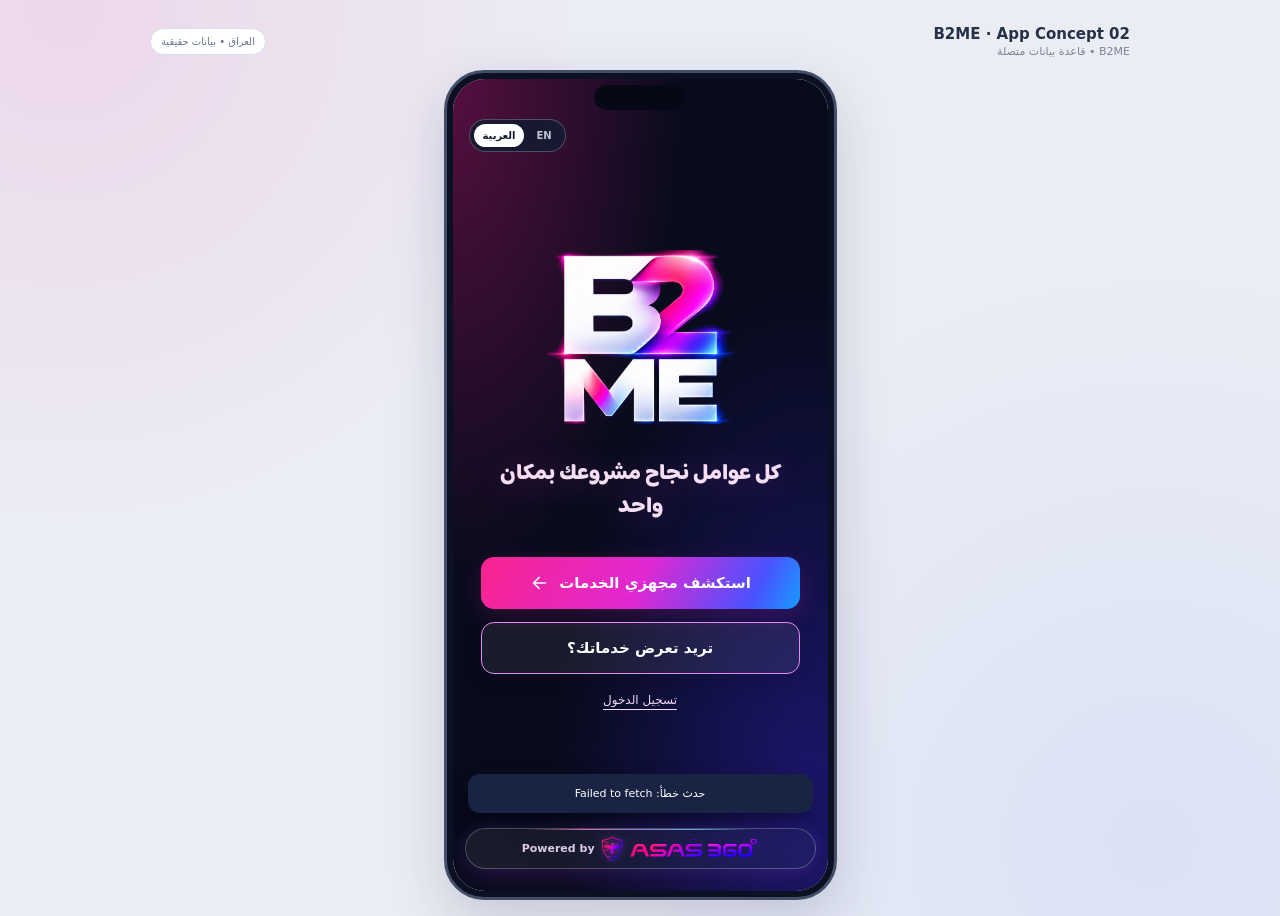
==== index.html @ 5ac011b6 "Force exclusive active state on directory segmented buttons and override legacy styles" ====
<!doctype html><html lang="ar" dir="rtl"><head><meta charset="utf-8"><meta name="viewport" content="width=device-width,initial-scale=1,viewport-fit=cover"><meta name="theme-color" content="#090b1e"><title>B2ME — Iraq First · Interactive MVP</title><link rel="preconnect" href="https://fonts.googleapis.com"><link rel="preconnect" href="https://fonts.gstatic.com" crossorigin><link rel="stylesheet" href="https://fonts.googleapis.com/css2?family=Baloo+Bhaijaan+2:wght@700;800&display=swap"><style>
:root{--navy:#090c21;--indigo:#172043;--pink:#fa238d;--purple:#9438ee;--blue:#207aff;--bg:#f6f7fc;--line:#e9eaf2;--muted:#7b8296;--white:#fff;--grad:linear-gradient(115deg,#f9248f 0%,#e028d2 50%,#4953ff 85%,#169cff 100%)}*{box-sizing:border-box}html,body{margin:0;min-height:100%;font-family:system-ui,-apple-system,'Segoe UI',Tahoma,Arial,sans-serif}body{background:#e5e9f2;color:#18223d}button,input,textarea,select{font:inherit}button{cursor:pointer}a{color:inherit}button:focus-visible,input:focus-visible,textarea:focus-visible,select:focus-visible,a:focus-visible{outline:3px solid #ff6dbb;outline-offset:2px}.workspace{min-height:100dvh;display:flex;flex-direction:column;align-items:center;gap:12px;padding:16px;background:radial-gradient(circle at 5% 1%,#ff28961c,transparent 35%),radial-gradient(circle at 90% 92%,#366fff16,transparent 40%),#ebedf5}.workspaceTop{width:min(100%,980px);display:flex;align-items:center;justify-content:space-between;gap:10px;color:#263046}.workspaceTop strong{font-size:15px}.workspaceTop small{display:block;color:#7d8395;font-size:11px;margin-top:2px}.prototype{font-size:10px;color:#69738c;border:1px solid #d9ddeb;padding:7px 10px;border-radius:30px;background:white;white-space:nowrap}.phone{width:393px;max-width:100%;height:min(850px,calc(100dvh - 95px));min-height:570px;background:#0c1023;padding:6px;border:3px solid #434e68;border-radius:40px;box-shadow:0 20px 55px #131a412c;position:relative}.phone:after{content:'';position:absolute;width:92px;height:25px;border-radius:24px;background:#060915;top:12px;left:50%;transform:translateX(-50%);z-index:9;pointer-events:none}.app{height:100%;border-radius:32px;overflow:hidden;position:relative;background:var(--bg)}.screen{display:none;height:100%;overflow-y:auto;padding-bottom:94px;scrollbar-width:none}.screen.active{display:block}.screen::-webkit-scrollbar{display:none}.screen.dark{background:radial-gradient(ellipse at 0% 0%,#fe188b50,transparent 44%),radial-gradient(ellipse at 95% 88%,#3525db6a,transparent 50%),#080b1c;color:#fff;padding-bottom:0}.screenTop{padding:89px 21px 15px;background:#fff;display:flex;align-items:center;justify-content:space-between;min-height:144px;border-bottom:1px solid var(--line)}.screenTop h2{font-size:17px;margin:0}.screenTop small{font-size:11px;color:var(--muted)}.topback{width:34px;height:34px;display:grid;place-items:center;border:1px solid #e8eaf1;background:#f7f8fc;border-radius:11px;color:#273452}.topback .svgico{width:18px;height:18px}.langControl{position:absolute;top:40px;left:16px;z-index:15;display:flex;gap:3px;background:#151a32e8;border:1px solid #ffffff3d;border-radius:30px;padding:4px;direction:ltr}.langControl button{border:0;background:transparent;color:#c0c6d6;border-radius:22px;padding:6px 9px;font-weight:800;font-size:10px}.langControl button.sel{background:#fff;color:#151b30}.authwrap{min-height:100%;display:flex;flex-direction:column;gap:11px;padding:90px 26px 21px;text-align:center}.brandOriginal{display:block;width:225px;max-width:100%;height:auto;margin:2px auto 0}.slogan{font-size:13px;font-weight:700;color:#fff;margin:6px auto 8px;line-height:1.7}.authCard{border:1px solid #ffffff29;border-radius:20px;background:#ffffff0d;backdrop-filter:blur(15px);padding:15px;text-align:start}.authTabs{display:flex;padding:3px;background:#ffffff12;border-radius:12px;gap:4px;margin-bottom:16px}.authTabs button{flex:1;background:transparent;border:0;border-radius:9px;padding:11px;font-weight:800;font-size:13px;color:#c8ccdf}.authTabs button.active{color:#17162a;background:#fff}.authCard label{display:block;font-size:11px;font-weight:700;color:#d8d9e7;margin:9px 2px 6px}.authCard input{width:100%;height:43px;border:1px solid #ffffff3a;background:#080c26b0;color:white;border-radius:11px;padding:0 12px;font-size:13px;outline:none}.authCard input::placeholder{color:#939ab1}.remember{display:flex;align-items:center;gap:8px;margin-top:12px;color:#d1d4e7;font-size:11px}.remember input{width:16px;height:16px;accent-color:#ff2c92}.cta{display:flex;align-items:center;justify-content:center;border:0;border-radius:13px;background:var(--grad);box-shadow:0 7px 24px #e3209f31;color:white;padding:14px 15px;font-size:13px;font-weight:850;width:100%;gap:8px}.cta:active{transform:scale(.99)}.authCard .cta{margin-top:15px}.authFooter{display:flex;align-items:center;justify-content:center;gap:8px;flex-wrap:nowrap;margin-top:auto;color:#e7d7f3;direction:ltr;font-size:11px;font-weight:700;white-space:nowrap}.authFooter span{opacity:.95}.authFooter img{display:block;object-fit:contain;max-width:none;width:auto}.authFooter .asasShield{height:23px}.authFooter .asasWordmark{height:19px}.authFooter{gap:6px;min-height:28px}.onlyAuth{display:none}.error{color:#ff92bc;font-size:11px;min-height:15px;margin-top:7px}.choiceWrap{min-height:100%;display:flex;flex-direction:column;align-items:center;justify-content:center;padding:90px 28px 36px;text-align:center}.choiceIcon{width:190px;max-width:100%;height:auto;object-fit:contain;border-radius:0;margin-bottom:22px}.choiceWrap h2{font-size:22px;line-height:1.6;margin:0 0 14px}.choiceWrap .cta{margin-top:25px}.textLink{border:0;background:transparent;font-size:12px;color:#f1d9f7;text-decoration:underline;text-underline-offset:5px;padding:17px 5px;line-height:1.6}.choiceHint{font-size:11px;color:#aeb8cf;line-height:1.8;margin:3px 0 0}.headArea{padding-top:90px;background:radial-gradient(ellipse at 2% 0%,#e71f934d,transparent 65%),linear-gradient(145deg,#0a0e23,#15204b);color:#fff;border-radius:0 0 23px 23px;padding:90px 18px 21px}.headLine{display:flex;justify-content:space-between;align-items:center;gap:10px}.tinyBrand{display:flex;align-items:center;gap:7px}.tinyBrand img{width:70px;height:auto;object-fit:contain;border-radius:0}.tinyBrand strong{display:none}.tinyBrand small{display:block;color:#abb6d1;font-size:10px;margin-top:2px}.iconButton{width:38px;height:38px;border-radius:12px;border:1px solid #ffffff44;background:#ffffff13;color:#fff;display:grid;place-items:center;position:relative}.iconButton .svgico{width:19px;height:19px}.dot{position:absolute;top:6px;right:6px;width:7px;height:7px;background:#ff318f;border-radius:50%;border:1px solid #19203c}.headArea h2{font-family:'Baloo Bhaijaan 2',Tahoma,system-ui,sans-serif;font-size:22px;font-weight:800;line-height:1.4;color:#fff;margin:22px 0 12px}.searchbar{display:flex;align-items:center;gap:9px;border-radius:13px;background:#fff;color:#8e96aa;padding:0 12px}.svgico{width:22px;height:22px}.searchbar .svgico{width:19px;height:19px;flex:none}.searchbar input{height:47px;min-width:0;width:100%;border:0;outline:0;background:transparent;color:#202945;font-size:11px}.searchbar input::placeholder{color:#8991a5}.sectionRow{display:flex;align-items:center;justify-content:space-between;padding:20px 17px 12px;gap:12px}.sectionRow h3{margin:0;font-size:14px}.sectionRow button{border:0;background:transparent;color:#e92393;font-size:11px;font-weight:700;white-space:nowrap}.catGrid{display:grid;grid-template-columns:repeat(3,1fr);gap:9px;padding:0 17px}.category{border:1px solid var(--line);background:#fff;min-height:102px;box-shadow:0 6px 15px #181a3b08;border-radius:15px;display:flex;flex-direction:column;align-items:center;justify-content:center;gap:8px;padding:12px 6px;text-align:center}.categoryIcon{width:38px;height:38px;display:grid;place-items:center;border-radius:12px}.categoryIcon .svgico{width:21px;height:21px}.category span:last-child{font-size:10px;font-weight:800;line-height:1.5}.smallPill{background:#f9ecfb;color:#9e2fb0;font-size:9px;padding:5px 7px;border-radius:8px;font-weight:800}.horizontalOffers{display:flex;gap:10px;overflow-x:auto;padding:0 17px 10px;scrollbar-width:none}.offerCard{flex:0 0 215px;background:#fff;border:1px solid var(--line);border-radius:16px;overflow:hidden;box-shadow:0 5px 15px #171b3808;text-align:start;padding:0;position:relative}.offerVisual{height:92px;background:linear-gradient(130deg,#131a3f,#b31f88 55%,#2546ac);display:grid;place-items:center;color:#fff;font-size:20px;font-weight:900}.offerCard:nth-child(2) .offerVisual{background:linear-gradient(120deg,#0b2143,#1c69ae 65%,#36bfe1)}.offerCard .offerTxt{padding:10px}.offerCard strong{display:block;font-size:11px;margin-bottom:6px}.offerCard small{font-size:10px;color:#737b92;line-height:1.5}.offerMark{position:absolute;top:10px;left:10px;background:#fff;border-radius:7px;color:#c42482;font-size:9px;padding:5px 7px;font-weight:800}.companyGrid{padding:0 17px;display:grid;gap:12px}.companyCard{border:1px solid var(--line);border-radius:17px;background:#fff;overflow:hidden;box-shadow:0 5px 18px #1e24510a;position:relative}.cover{height:110px;background:radial-gradient(circle at 22% 10%,#db26a27a,transparent 42%),radial-gradient(circle at 90% 88%,#2359e8c7,transparent 40%),linear-gradient(120deg,#0c1128,#293f7a);display:block}.cover.c2{background:linear-gradient(135deg,#182643,#8142b3 55%,#f369b5)}.cover.c3{background:linear-gradient(135deg,#111e34,#1f6d88 55%,#6ac1e5)}.cover.c4{background:linear-gradient(125deg,#33223a,#aa5d50 50%,#e4b977)}.companyCardBody{padding:0 13px 12px;position:relative}.companyLogo{width:54px;height:54px;border-radius:13px;margin-top:-27px;background:#121729;border:3px solid #fff;display:grid;place-items:center;color:#fff;font-weight:900;overflow:hidden;font-size:12px}.companyLogo img{width:100%;height:100%;object-fit:contain}.bizTitle{font-size:13px;font-weight:850;margin:9px 0 4px}.bizField{font-size:10px;color:#717b90}.bizBottom{display:flex;align-items:center;justify-content:space-between;margin-top:12px;gap:8px}.bizBottom span{font-size:10px;color:#8c95a8}.miniBtn{border:0;background:#fbe9f4;border-radius:9px;padding:8px 10px;color:#c52383;font-size:11px;font-weight:850}.favoriteBtn{position:absolute;top:12px;right:12px;background:#fff;width:32px;height:32px;display:grid;place-items:center;border:0;border-radius:10px;color:#6c738b}.favoriteBtn.on{color:#fb278d}.favoriteBtn .svgico{width:18px;height:18px}.filterRow{display:flex;gap:7px;overflow-x:auto;padding:12px 17px 13px;scrollbar-width:none}.filterChip{border:1px solid #dfe2ee;background:#fff;border-radius:24px;padding:9px 11px;white-space:nowrap;font-size:10px;font-weight:750;color:#5b6376}.filterChip.on{background:#151b36;color:#fff;border-color:#151b36}.pageIntro{padding:16px 17px 3px;font-size:11px;color:#788097;line-height:1.7}.empty{margin:30px 17px;text-align:center;background:white;border:1px dashed #d9dbe9;border-radius:15px;padding:35px 16px;color:#7a8296;font-size:12px;line-height:1.8}.pageBody{padding:15px 17px}.profileCover{height:148px;border-radius:17px;background:radial-gradient(circle at 24% 15%,#fe248c77,transparent 50%),radial-gradient(circle at 90% 80%,#4841f5a0,transparent 45%),#0c1435;position:relative;overflow:hidden}.profileSummary{background:#fff;border:1px solid var(--line);border-radius:17px;padding:15px;margin:-27px 11px 0;position:relative}.profileSummary .companyLogo{margin:-42px 0 10px;width:65px;height:65px}.profileSummary h2{font-size:18px;margin:7px 0}.profileSummary p{font-size:12px;color:#647088;line-height:1.8;margin:8px 0 12px}.infoCard{background:white;border:1px solid var(--line);border-radius:15px;margin-top:13px;padding:14px}.infoCard h3{margin:0 0 10px;font-size:13px}.infoRow{display:flex;align-items:center;gap:9px;font-size:11px;padding:9px 1px;border-bottom:1px solid #f0f0f4;word-break:break-word}.infoRow:last-child{border-bottom:0}.infoRow .svgico{width:16px;height:16px;flex:none;color:#b22a92}.infoRow a{text-decoration:none;color:#48577d}.field{display:flex;flex-direction:column;gap:6px;margin-bottom:13px}.field label{font-size:11px;font-weight:800;color:#36415c}.field input,.field textarea,.field select{width:100%;border:1px solid #dee2ed;border-radius:12px;background:#fff;padding:12px;color:#243049;font-size:12px;outline:0}.field textarea{resize:vertical;min-height:100px}.field input:focus,.field textarea:focus,.field select:focus{border-color:#ea3dab;box-shadow:0 0 0 3px #ea3dab18}.formCard{border:1px solid var(--line);background:#fff;border-radius:18px;padding:17px;margin-bottom:12px}.formNotice{font-size:11px;color:#69738c;line-height:1.9;background:#f2f2fe;border-radius:12px;padding:13px;margin-bottom:17px}.subtle{font-size:10px;color:#8b93a7;line-height:1.8}.underCTA{display:block;text-align:center;font-size:11px;color:#8891a4;margin-top:11px}.tabs{height:70px;padding:7px 10px 6px;background:#fff;border-top:1px solid var(--line);position:absolute;bottom:0;left:0;right:0;z-index:10;display:none;align-items:center;justify-content:space-between}.tabs.show{display:flex}.tab{background:none;border:0;display:flex;flex-direction:column;align-items:center;justify-content:center;gap:5px;color:#8b94a5;font-size:9px;font-weight:800;width:24%}.tab.active{color:#ec278e}.tab .svgico{width:20px;height:20px}.notificationItem{border:1px solid var(--line);background:white;padding:15px;border-radius:16px;margin-bottom:10px;display:flex;gap:11px}.notiDot{height:11px;width:11px;background:#f52298;border-radius:50%;margin-top:4px;flex:none}.notificationItem strong{font-size:12px}.notificationItem p{font-size:11px;color:#778097;line-height:1.8;margin:5px 0}.loadingNotice{text-align:center;color:#8190a6;font-size:10px;padding:15px}.inlineBadges{display:flex;flex-wrap:wrap;gap:5px;margin-top:10px}.inlineBadges span{font-size:10px;border:1px solid #e8eaf2;border-radius:8px;padding:6px 8px;color:#677189}.toast{position:absolute;z-index:22;bottom:78px;left:15px;right:15px;background:#192343;color:#fff;border-radius:12px;padding:13px;text-align:center;font-size:11px;box-shadow:0 8px 22px #0005;display:none}.toast.show{display:block}html[dir=ltr] .langControl{left:auto;right:16px}html[dir=ltr] .favoriteBtn{right:auto;left:12px}html[dir=ltr] .offerMark{left:auto;right:10px}@media(min-width:800px){.workspace{padding-top:24px}.phone{height:830px}}

.previewNotice{border:1px solid #e97bac77;background:#47173973;color:#f6dbec;line-height:1.55;font-size:11px;border-radius:12px;padding:10px 12px;text-align:center}
.js-ready .previewNotice{display:none}
@media(max-width:540px){
 html,body{width:100%;height:100%;overflow:hidden}
 .workspace{width:100%;height:100dvh;min-height:100svh;margin:0;padding:0;gap:0;display:block}
 .workspaceTop{display:none}
 .phone{width:100%;max-width:none;height:100dvh;min-height:0;margin:0;border:0;border-radius:0;padding:0;box-shadow:none}
 .phone:after{display:none}
 .app{width:100%;border-radius:0}
 .authwrap{padding:100px 24px max(24px,env(safe-area-inset-bottom));min-height:100%;gap:10px}
 .brandOriginal{width:min(220px,68vw)}
 .langControl{top:max(34px,env(safe-area-inset-top));left:16px}
 html[dir=ltr] .langControl{left:auto;right:16px}
 .screenTop{padding-top:85px}
 .headArea{padding-top:86px}
 .choiceWrap{padding-top:84px}
}
@media(max-width:380px){.authwrap{padding:78px 18px 18px}.brandOriginal{width:185px}.slogan{font-size:12px}.authCard{padding:13px}.authCard .cta{margin-top:10px}}

/* B2ME image-led navigation footer */
.tabs{background:linear-gradient(180deg,rgba(7,10,29,.80),rgba(7,10,29,.91)),url('assets/b2me-footer.webp') center 56%/cover no-repeat;border-top:1px solid rgba(255,255,255,.22);box-shadow:0 -12px 28px rgba(10,13,35,.22)}.tabs:before{content:'';position:absolute;left:18%;right:18%;top:-1px;height:2px;background:linear-gradient(90deg,transparent,#fb238d,#4b7dff,transparent);opacity:.95;pointer-events:none}.tab{color:#e6e9f5;text-shadow:0 1px 8px #070a1c}.tab.active{color:#ff63bd}.tab .svgico{filter:drop-shadow(0 1px 5px #090c21)}

/* B2ME daytime marketplace refinement */
#home .serviceBanner:after{background:linear-gradient(180deg,rgba(15,22,42,.10) 0%,rgba(15,22,42,.32) 42%,rgba(13,20,38,.92) 100%)}.tabs{background:linear-gradient(180deg,rgba(248,246,252,.72),rgba(255,255,255,.88)),url('assets/b2me-footer.webp') center 56%/cover no-repeat;border-top:1px solid rgba(154,139,181,.22);box-shadow:0 -12px 28px rgba(40,36,60,.08)}.tabs:before{background:linear-gradient(90deg,transparent,#ee5fa9,#8d8ce5,transparent)}.tab{color:#626b80;text-shadow:0 1px 2px rgba(255,255,255,.65)}.tab.active{color:#ed278f}.tab .svgico{filter:none}

/* Directory header imagery matched to B2ME's bright atrium footer */
#listings .screenTop{position:relative;isolation:isolate;background:linear-gradient(180deg,rgba(248,247,252,.42),rgba(248,247,252,.78)),url('assets/b2me-directory-header.webp') center 48%/cover no-repeat!important;border-bottom:1px solid rgba(210,208,220,.55)}
</style><style id="directory-segment">.directorySwitch{display:grid;grid-template-columns:repeat(2,minmax(0,1fr));gap:5px;margin:14px 17px 4px;padding:5px;border:1px solid #dfe2ee;border-radius:15px;background:#eef0f8}.directoryOption{min-width:0;border:1px solid transparent;border-radius:11px;padding:12px 8px;background:transparent;color:#58617b;font-size:12px;font-weight:800;transition:background-color .16s,color .16s}.directoryOption.on{background:#151b36;color:#fff;border-color:#151b36;box-shadow:0 4px 12px #151b3625}.directoryOption:not(.on):hover{background:#fff;color:#172043}@media(prefers-reduced-motion:reduce){.directoryOption{transition:none}}</style></head><body><main class="workspace"><div class="workspaceTop"><div><strong>B2ME · App Concept 02</strong><small id="demoSubtitle">نموذج واجهات تجريبي — بدون خادم فعلي</small></div><span class="prototype" id="demoBadge">Iraq first · B2B · Demo</span></div><div class="phone"><div class="app" id="app">
<div class="langControl" aria-label="Language"><button id="la" onclick="setLanguage('ar')" class="sel">العربية</button><button id="le" onclick="setLanguage('en')">EN</button></div>
<section class="screen dark active" id="auth"><div class="authwrap">
  <img id="b2meApprovedLogoStatic" class="brandOriginal" alt="B2ME approved logo" src="[data-uri]" />
  <p class="slogan" id="fallbackSlogan">كل الحلول اليحتاجها عملك بمكان واحد</p>
  <div class="authCard">
    <div class="authTabs"><button class="active" type="button">تسجيل الدخول</button><button type="button">إنشاء حساب</button></div>
    <form onsubmit="return false">
      <label for="emailAuth">البريد الإلكتروني</label><input id="emailAuth" type="email" autocomplete="email" required placeholder="name@company.com">
      <label for="passwordAuth">كلمة المرور</label><input id="passwordAuth" type="password" autocomplete="current-password" minlength="6" required placeholder="••••••••">
      <label class="remember"><input id="remember" type="checkbox" checked> تذكرني</label>
      <button class="cta" type="button">تسجيل الدخول ←</button>
    </form>
  </div>
  <div class="previewNotice" id="previewNotice">هاي معاينة ملف على الآيفون. حتى تشتغل الأزرار وتبديل اللغة، افتح النسخة داخل متصفح يدعم JavaScript، مو عارض الملفات.</div>
  <div class="authFooter" aria-label="Powered by ASAS 360°"><span>Powered by</span><img class="asasShield" src="[data-uri]" alt="ASAS shield"><img class="asasWordmark" src="[data-uri]" alt="ASAS 360°"></div>
</div></section><section class="screen dark" id="choice"></section><section class="screen" id="home"></section><section class="screen" id="categories"></section><section class="screen" id="listings"></section><section class="screen" id="profile"></section><section class="screen" id="request"></section><section class="screen" id="favorites"></section><section class="screen" id="notifications"></section><section class="screen" id="provider_join"></section><section class="screen" id="provider_hub"></section>
<div class="tabs" id="tabs"></div><div class="toast" id="toast"></div></div></div></main>
<script>
// Storage may be unavailable in Quick Look and file:// contexts; use in-memory fallback for prototypes.
const b2meMemory={};
function safeStore(real){let store=null;try{store=window[real];const k='__b2me_storage_check';store.setItem(k,'ok');store.removeItem(k)}catch(_){store=null}
 return {getItem(k){try{return store?store.getItem(k):(b2meMemory[real+':'+k]??null)}catch(_){return b2meMemory[real+':'+k]??null}},setItem(k,v){try{if(store){store.setItem(k,String(v));return}}catch(_){}b2meMemory[real+':'+k]=String(v)},removeItem(k){try{store?.removeItem(k)}catch(_){}delete b2meMemory[real+':'+k]}};
}
const localStorage=safeStore('localStorage');
const sessionStorage=safeStore('sessionStorage');
const B2ME_LOGO=document.getElementById('b2meApprovedLogoStatic').src; const B2ME_ICON=B2ME_LOGO; const B2ME_ASAS_FOOTER=document.querySelector('#auth .authFooter')?.cloneNode(true); const ASAS_LOGO='[data-uri]';const I={"search": "<svg class=\"svgico\" viewBox=\"0 0 24 24\" fill=\"none\" stroke=\"currentColor\" stroke-width=\"1.8\" stroke-linecap=\"round\" stroke-linejoin=\"round\"><path d=\"m21 21-4.3-4.3 M11 19a8 8 0 1 0 0-16 8 8 0 0 0 0 16\"/></svg>", "heart": "<svg class=\"svgico\" viewBox=\"0 0 24 24\" fill=\"none\" stroke=\"currentColor\" stroke-width=\"1.8\" stroke-linecap=\"round\" stroke-linejoin=\"round\"><path d=\"M20.8 4.6a5.5 5.5 0 0 0-7.8 0L12 5.7l-1.1-1.1a5.5 5.5 0 0 0-7.8 7.8L12 21l8.8-8.6a5.5 5.5 0 0 0 0-7.8Z\"/></svg>", "bell": "<svg class=\"svgico\" viewBox=\"0 0 24 24\" fill=\"none\" stroke=\"currentColor\" stroke-width=\"1.8\" stroke-linecap=\"round\" stroke-linejoin=\"round\"><path d=\"M18 8a6 6 0 0 0-12 0c0 7-3 7-3 9h18c0-2-3-2-3-9 M10 21h4\"/></svg>", "home": "<svg class=\"svgico\" viewBox=\"0 0 24 24\" fill=\"none\" stroke=\"currentColor\" stroke-width=\"1.8\" stroke-linecap=\"round\" stroke-linejoin=\"round\"><path d=\"m3 10 9-7 9 7 M5 9v12h14V9 M9 21v-7h6v7\"/></svg>", "grid": "<svg class=\"svgico\" viewBox=\"0 0 24 24\" fill=\"none\" stroke=\"currentColor\" stroke-width=\"1.8\" stroke-linecap=\"round\" stroke-linejoin=\"round\"><path d=\"M3 3h8v8H3z M13 3h8v8h-8z M3 13h8v8H3z M13 13h8v8h-8z\"/></svg>", "user": "<svg class=\"svgico\" viewBox=\"0 0 24 24\" fill=\"none\" stroke=\"currentColor\" stroke-width=\"1.8\" stroke-linecap=\"round\" stroke-linejoin=\"round\"><path d=\"M20 21a8 8 0 0 0-16 0 M12 13a5 5 0 1 0 0-10 5 5 0 0 0 0 10\"/></svg>", "arrow": "<svg class=\"svgico\" viewBox=\"0 0 24 24\" fill=\"none\" stroke=\"currentColor\" stroke-width=\"1.8\" stroke-linecap=\"round\" stroke-linejoin=\"round\"><path d=\"M18 12H5 M11 6l-6 6 6 6\"/></svg>", "external": "<svg class=\"svgico\" viewBox=\"0 0 24 24\" fill=\"none\" stroke=\"currentColor\" stroke-width=\"1.8\" stroke-linecap=\"round\" stroke-linejoin=\"round\"><path d=\"M13 4h7v7 M20 4 10 14 M20 14v6H4V4h6\"/></svg>", "check": "<svg class=\"svgico\" viewBox=\"0 0 24 24\" fill=\"none\" stroke=\"currentColor\" stroke-width=\"1.8\" stroke-linecap=\"round\" stroke-linejoin=\"round\"><path d=\"M20 6 9 17l-5-5\"/></svg>", "pin": "<svg class=\"svgico\" viewBox=\"0 0 24 24\" fill=\"none\" stroke=\"currentColor\" stroke-width=\"1.8\" stroke-linecap=\"round\" stroke-linejoin=\"round\"><path d=\"M20 10c0 5-8 12-8 12S4 15 4 10a8 8 0 1 1 16 0Z M12 10h.01\"/></svg>", "mail": "<svg class=\"svgico\" viewBox=\"0 0 24 24\" fill=\"none\" stroke=\"currentColor\" stroke-width=\"1.8\" stroke-linecap=\"round\" stroke-linejoin=\"round\"><path d=\"M3 5h18v14H3z M3 6l9 7 9-7\"/></svg>", "phone": "<svg class=\"svgico\" viewBox=\"0 0 24 24\" fill=\"none\" stroke=\"currentColor\" stroke-width=\"1.8\" stroke-linecap=\"round\" stroke-linejoin=\"round\"><path d=\"M4 4h5l2 5-3 2c1 2 3 4 5 5l2-3 5 2v5c-9 1-17-7-16-16\"/></svg>", "globe": "<svg class=\"svgico\" viewBox=\"0 0 24 24\" fill=\"none\" stroke=\"currentColor\" stroke-width=\"1.8\" stroke-linecap=\"round\" stroke-linejoin=\"round\"><path d=\"M12 2a10 10 0 1 0 0 20 10 10 0 0 0 0-20 M2 12h20 M12 2c6 6 6 14 0 20 M12 2c-6 6-6 14 0 20\"/></svg>", "building": "<svg class=\"svgico\" viewBox=\"0 0 24 24\" fill=\"none\" stroke=\"currentColor\" stroke-width=\"1.8\" stroke-linecap=\"round\" stroke-linejoin=\"round\"><path d=\"M4 21V4h12v17 M2 21h20 M8 8h4 M8 12h4 M8 16h4 M16 10h4v11\"/></svg>", "campaign": "<svg class=\"svgico\" viewBox=\"0 0 24 24\" fill=\"none\" stroke=\"currentColor\" stroke-width=\"1.8\" stroke-linecap=\"round\" stroke-linejoin=\"round\"><path d=\"M3 11h4l10-6v14L7 13H3z M7 13l2 7h4\"/></svg>", "chair": "<svg class=\"svgico\" viewBox=\"0 0 24 24\" fill=\"none\" stroke=\"currentColor\" stroke-width=\"1.8\" stroke-linecap=\"round\" stroke-linejoin=\"round\"><path d=\"M5 12V5 M19 12V5 M5 10h14v5H5z M7 15v5 M17 15v5\"/></svg>", "code": "<svg class=\"svgico\" viewBox=\"0 0 24 24\" fill=\"none\" stroke=\"currentColor\" stroke-width=\"1.8\" stroke-linecap=\"round\" stroke-linejoin=\"round\"><path d=\"M8 8 4 12l4 4 M16 8l4 4-4 4 M14 5l-4 14\"/></svg>", "food": "<svg class=\"svgico\" viewBox=\"0 0 24 24\" fill=\"none\" stroke=\"currentColor\" stroke-width=\"1.8\" stroke-linecap=\"round\" stroke-linejoin=\"round\"><path d=\"M5 3v9 M9 3v9 M3 7h8 M7 12v9 M17 3v18 M17 3c5 4 5 9 0 10\"/></svg>", "delivery": "<svg class=\"svgico\" viewBox=\"0 0 24 24\" fill=\"none\" stroke=\"currentColor\" stroke-width=\"1.8\" stroke-linecap=\"round\" stroke-linejoin=\"round\"><path d=\"M3 7h11v11H3z M14 11h4l3 4v3h-7 M6 20h1 M17 20h1 M7 18v3 M18 18v3\"/></svg>", "camera": "<svg class=\"svgico\" viewBox=\"0 0 24 24\" fill=\"none\" stroke=\"currentColor\" stroke-width=\"1.8\" stroke-linecap=\"round\" stroke-linejoin=\"round\"><path d=\"M4 7h4l2-3h4l2 3h4v13H4z M12 11a4 4 0 1 0 0 8 4 4 0 0 0 0-8\"/></svg>", "briefcase": "<svg class=\"svgico\" viewBox=\"0 0 24 24\" fill=\"none\" stroke=\"currentColor\" stroke-width=\"1.8\" stroke-linecap=\"round\" stroke-linejoin=\"round\"><path d=\"M3 7h18v13H3z M8 7V4h8v3 M3 13c6 3 12 3 18 0\"/></svg>", "box": "<svg class=\"svgico\" viewBox=\"0 0 24 24\" fill=\"none\" stroke=\"currentColor\" stroke-width=\"1.8\" stroke-linecap=\"round\" stroke-linejoin=\"round\"><path d=\"M3 7 12 3l9 4-9 5z M3 7v10l9 5 9-5V7 M12 12v10\"/></svg>", "shield": "<svg class=\"svgico\" viewBox=\"0 0 24 24\" fill=\"none\" stroke=\"currentColor\" stroke-width=\"1.8\" stroke-linecap=\"round\" stroke-linejoin=\"round\"><path d=\"m12 2 8 4v6c0 5-3.5 8-8 10-4.5-2-8-5-8-10V6z M9 12l2 2 4-4\"/></svg>", "spark": "<svg class=\"svgico\" viewBox=\"0 0 24 24\" fill=\"none\" stroke=\"currentColor\" stroke-width=\"1.8\" stroke-linecap=\"round\" stroke-linejoin=\"round\"><path d=\"m12 2 2.5 7.5L22 12l-7.5 2.5L12 22l-2.5-7.5L2 12l7.5-2.5z\"/></svg>", "edit": "<svg class=\"svgico\" viewBox=\"0 0 24 24\" fill=\"none\" stroke=\"currentColor\" stroke-width=\"1.8\" stroke-linecap=\"round\" stroke-linejoin=\"round\"><path d=\"M3 17v4h4L20 8l-4-4z M14 6l4 4\"/></svg>", "filter": "<svg class=\"svgico\" viewBox=\"0 0 24 24\" fill=\"none\" stroke=\"currentColor\" stroke-width=\"1.8\" stroke-linecap=\"round\" stroke-linejoin=\"round\"><path d=\"M4 7h16 M7 12h10 M10 17h4\"/></svg>"};
const langStrings={
ar:{hello:'أهلاً بيك في B2ME',welcome:'مساحتك لكل حلول الأعمال',slogan:'كل الحلول اليحتاجها عملك بمكان واحد',signin:'تسجيل الدخول',signup:'إنشاء حساب',email:'البريد الإلكتروني',password:'كلمة المرور',confirmPassword:'تأكيد كلمة المرور',remember:'تذكرني',continue:'متابعة',explore:'إستكشف الشركات',offerHelp:'تريد تعرض خدمات عملك؟',offerHint:'للشركات والمستقلين وأصحاب المهن',home:'الرئيسية',categories:'التصنيفات',favorites:'المفضلة',account:'حسابي',notifications:'الإشعارات',search:'ابحث عن خدمة، منتج او شركة',discover:'اكتشف الشركات و مجهزي الخدمات',seeAll:'عرض الكل',recent:'أضيف مؤخراً',forYou:'حسب اهتمامك',specialOffers:'عروض خاصة',seeDetails:'التفاصيل',featured:'عرض مميز',sponsored:'إعلان ممول',company:'الشركة',sector:'مجال العمل',about:'نبذة',contact:'معلومات التواصل',website:'الموقع الإلكتروني',social:'صفحات التواصل',connect:'تواصلوا معي',sendRequest:'إرسال طلب التواصل',personName:'الاسم الكامل',companyName:'اسم الشركة / النشاط',phone:'رقم الهاتف',describe:'تفاصيل طلبك',submitDemo:'معاينة إرسال الطلب',serviceTitle:'طلب خدمة',joinTitle:'عرض خدماتك على B2ME',joinExplain:'هذه استمارة الانضمام الأولية للشركات والمستقلين. بعد قبول الحساب، تعديل الخدمات والعروض والصور والأسعار يتم من لوحة تحكم ويب منفصلة، وليس من التطبيق.',freelancer:'أنا مستقل (Freelancer)',businessName:'اسم الشركة أو العلامة (اختياري للمستقل)',joinSubmit:'إرسال طلب الانضمام',joinDone:'استلمنا طلب الانضمام تجريبياً. تعديل العروض سيكون من داشبورد ويب منفصل بعد تفعيل الحساب.',requestDone:'تمت معاينة الطلب محلياً. لم تُرسل أي رسالة بريدية فعلية.',authError:'تأكد من الإيميل وكلمة المرور (٦ أحرف على الأقل).',authConfirm:'كلمتا المرور غير متطابقتين.',noResults:'ماكو نتائج مطابقة. جرّب كلمة بحث ثانية.',noFavorites:'بعدك ما أضفت شركات للمفضلة.',guestNote:'معلومات الشركات حالياً أمثلة توضيحية إلى حين ربط قاعدة البيانات.',exploreNow:'ابدأ الاستكشاف',view:'عرض الملف',favAdd:'إضافة للمفضلة',favRemove:'إزالة من المفضلة',notificationNote:'الإشعارات والعروض حالياً للمعاينة فقط، والصوت يعمل بالضغط على علامة الإشعارات.',playSound:'تشغيل نغمة الإشعارات',onboarding:'تسجيل مقدم خدمة',noPhoneAuth:'تسجيل الدخول والتسجيل بالإيميل فقط',saved:'تم الحفظ',detailsRequired:'يرجى ملء الحقول المطلوبة',logout:'تسجيل الخروج',profileDemo:'بياناتي',demoStatus:'تجريبي / غير متصل بالخادم'},
en:{hello:'Welcome to B2ME',welcome:'Your gateway to business solutions',slogan:'All the solutions your business needs in one place',signin:'Sign In',signup:'Sign Up',email:'Email address',password:'Password',confirmPassword:'Confirm password',remember:'Remember me',continue:'Continue',explore:'Explore Companies',offerHelp:'Want to offer your services?',offerHint:'For companies, freelancers and professionals',home:'Home',categories:'Categories',favorites:'Favorites',account:'Account',notifications:'Notifications',search:'Search for a service, product or company',discover:'Discover Companies & Service Providers',seeAll:'View All',recent:'Recently Added',forYou:'Based on Your Interests',specialOffers:'Special Offers',seeDetails:'Details',featured:'Featured',sponsored:'Sponsored',company:'Company',sector:'Business sector',about:'About',contact:'Contact Information',website:'Website',social:'Social Media',connect:'Contact Me',sendRequest:'Send Contact Request',personName:'Full name',companyName:'Business name',phone:'Phone number',describe:'Describe your requirements',submitDemo:'Preview Request Submission',serviceTitle:'Service Request',joinTitle:'Offer Your Services on B2ME',joinExplain:'This is the provider application for businesses and freelancers. After approval, all service, offer, price and media editing is done through a separate web dashboard — not in the mobile app.',freelancer:'I am a freelancer',businessName:'Company or brand (optional for freelancers)',joinSubmit:'Submit Provider Application',joinDone:'Application preview recorded. Offer management will happen through a separate web dashboard after activation.',requestDone:'Request preview saved locally. No email was actually sent.',authError:'Enter a valid email and password (at least 6 characters).',authConfirm:'Passwords do not match.',noResults:'No matching results. Try a different search.',noFavorites:'No saved companies yet.',guestNote:'Companies are illustrative demos until the database is connected.',exploreNow:'Start Exploring',view:'View Profile',favAdd:'Save',favRemove:'Unsave',notificationNote:'Notifications and offers are samples only. Tap the bell to preview the distinct notification sound.',playSound:'Play Notification Sound',onboarding:'Provider Registration',noPhoneAuth:'Email-only sign up and sign in',saved:'Saved',detailsRequired:'Please complete the required fields',logout:'Sign out',profileDemo:'My Account',demoStatus:'Demo / Not connected to a backend'}};
const categoriesData=[{id:'tech',ar:'التكنولوجيا والأتمتة',en:'Technology & Automation',icon:'code',color:'#9f29c7',bg:'#f5eafa'},{id:'ads',ar:'الدعاية والتسويق',en:'Marketing & Advertising',icon:'campaign',color:'#ec3583',bg:'#feecf5'},{id:'office',ar:'الأثاث المكتبي',en:'Office Furniture',icon:'chair',color:'#2967cc',bg:'#edf3ff'},{id:'delivery',ar:'النقل والتوصيل',en:'Delivery & Logistics',icon:'delivery',color:'#de713a',bg:'#fff1e7'},{id:'catering',ar:'الضيافة والتجهيز',en:'Catering & Hospitality',icon:'food',color:'#32a58e',bg:'#e9fbf4'},{id:'security',ar:'الأمن والحماية',en:'Security & Safety',icon:'shield',color:'#3a5fc0',bg:'#eef2ff'},{id:'design',ar:'التصميم والتصوير',en:'Design & Photography',icon:'camera',color:'#b52aa0',bg:'#fbeaf8'},{id:'consult',ar:'الاستشارات',en:'Consulting',icon:'briefcase',color:'#946529',bg:'#fff4e6'},{id:'supplies',ar:'التوريدات',en:'Supplies',icon:'box',color:'#2385ab',bg:'#e8f6fa'}];
const companies=[{id:'asas',ar:'ASAS 360°',en:'ASAS 360°',sector:'tech',cityAr:'بغداد',cityEn:'Baghdad',bioAr:'حلول تقنية وأتمتة وتكامل أنظمة للشركات والمؤسسات.',bioEn:'Technology, automation, and systems integration solutions for businesses.',logo:'asas',cover:'',email:'contact@company.example',phone:'+964 7XX XXX XXXX',site:'https://example.com',social:'https://example.com',servicesAr:['الأنظمة البرمجية','الأتمتة','تكامل الأنظمة'],servicesEn:['Software','Automation','System Integration'],recent:true},{id:'bright',ar:'ستوديو بيكسل (تجريبي)',en:'Pixel Studio (Demo)',sector:'design',cityAr:'بغداد',cityEn:'Baghdad',bioAr:'تصميم جرافيك وتصوير تجاري وهوية بصرية.',bioEn:'Graphic design, business photography and branding.',logo:'PX',cover:'c2',email:'pixel@company.example',phone:'+964 7XX XXX XXXX',site:'https://example.com',social:'https://example.com',recent:true,servicesAr:['تصوير','هوية بصرية'],servicesEn:['Photography','Branding']},{id:'swift',ar:'وصل للأعمال (تجريبي)',en:'Business Delivery (Demo)',sector:'delivery',cityAr:'أربيل',cityEn:'Erbil',bioAr:'حلول توصيل محلية للشركات والمتاجر.',bioEn:'Local deliveries for businesses and retailers.',logo:'DV',cover:'c3',email:'delivery@company.example',phone:'+964 7XX XXX XXXX',site:'https://example.com',social:'https://example.com',recent:false,servicesAr:['توصيل طلبات','نقل'],servicesEn:['Delivery','Transport']},{id:'space',ar:'مساحات مكتبية (تجريبي)',en:'Office Spaces (Demo)',sector:'office',cityAr:'البصرة',cityEn:'Basra',bioAr:'تجهيز الأثاث والمستلزمات المكتبية.',bioEn:'Office furnishing and workplace supplies.',logo:'OF',cover:'c4',email:'office@company.example',phone:'+964 7XX XXX XXXX',site:'https://example.com',social:'https://example.com',recent:true,servicesAr:['أثاث مكتبي','تجهيزات'],servicesEn:['Furniture','Fixtures']}];
const offers=[{cid:'asas',ar:'استشارة أولية لحلول الأعمال',en:'Initial Business Technology Consultation',brandAr:'ASAS 360°',brandEn:'ASAS 360°'},{cid:'bright',ar:'باقة تصوير المنتجات',en:'Product Photography Package',brandAr:'ستوديو بيكسل (تجريبي)',brandEn:'Pixel Studio (Demo)'}];
let language=localStorage.getItem('b2me_lang')||'ar',screen='auth',authMode='signin',filter='all',searchTerm='',selectedCompany='asas',directoryMode='companies';let favorites=JSON.parse(localStorage.getItem('b2me_favorites')||'[]');let interests=JSON.parse(localStorage.getItem('b2me_interests')||'[]');
const t=k=>langStrings[language][k]||k;const esc=s=>String(s??'').replace(/[&<>"']/g,c=>({'&':'&amp;','<':'&lt;','>':'&gt;','"':'&quot;',"'":'&#39;'}[c]));const cname=c=>c[language];const catName=id=>cname(categoriesData.find(x=>x.id===id)||{ar:'خدمات',en:'Services'});const uiIcon=k=>I[k]||'';const el=id=>document.getElementById(id);
function setLanguage(l){language=l;localStorage.setItem('b2me_lang',l);document.documentElement.lang=l;document.documentElement.dir=l==='ar'?'rtl':'ltr';render()}
function go(dest){screen=dest;render();el(dest)?.scrollTo(0,0)}function toast(k){const x=el('toast');x.textContent=k;x.classList.add('show');clearTimeout(window.toastT);window.toastT=setTimeout(()=>x.classList.remove('show'),2600)}
function topbar(title,back='home',sub=''){return `<div class="screenTop"><div><h2>${title}</h2>${sub?`<small>${sub}</small>`:''}</div><button class="topback" onclick="go('${back}')" aria-label="back">${uiIcon('arrow')}</button></div>`}
function renderAuth(){el('auth').innerHTML=`<div class="authwrap"><img class="brandOriginal" src="${B2ME_LOGO}" alt="B2ME approved original logo"/><p class="slogan">${t('slogan')}</p><div class="authCard"><div class="authTabs"><button class="${authMode==='signin'?'active':''}" onclick="authMode='signin';render()">${t('signin')}</button><button class="${authMode==='signup'?'active':''}" onclick="authMode='signup';render()">${t('signup')}</button></div><form onsubmit="submitAuth(event)"><label for="emailAuth">${t('email')}</label><input id="emailAuth" type="email" autocomplete="email" required placeholder="name@company.com"><label for="passwordAuth">${t('password')}</label><input id="passwordAuth" type="password" autocomplete="${authMode==='signin'?'current-password':'new-password'}" minlength="6" required placeholder="••••••••">${authMode==='signup'?`<label for="passwordAgain">${t('confirmPassword')}</label><input id="passwordAgain" type="password" minlength="6" required placeholder="••••••••">`:''}<label class="remember"><input id="remember" type="checkbox" checked> ${t('remember')}</label><div id="authError" class="error"></div><button class="cta" type="submit">${authMode==='signin'?t('signin'):t('signup')} ${uiIcon('arrow')}</button></form></div><div class="authFooter" aria-label="Powered by ASAS 360°"><span>Powered by</span><img class="asasShield" src="[data-uri]" alt="ASAS shield"><img class="asasWordmark" src="[data-uri]" alt="ASAS 360°"></div></div>`}
function submitAuth(e){e.preventDefault();const email=el('emailAuth').value.trim(),pass=el('passwordAuth').value;if(!/^[^\s@]+@[^\s@]+\.[^\s@]+$/.test(email)||pass.length<6){el('authError').textContent=t('authError');return}if(authMode==='signup'&&pass!==el('passwordAgain').value){el('authError').textContent=t('authConfirm');return}const user={email};if(el('remember').checked)localStorage.setItem('b2me_session',JSON.stringify(user));else localStorage.removeItem('b2me_session');sessionStorage.setItem('b2me_email',email);go('choice')}
function renderChoice(){el('choice').innerHTML=`<div class="choiceWrap"><img class="choiceIcon" src="${B2ME_ICON}" alt="B2ME approved logo"><button class="cta" onclick="go('home')">${t('explore')} ${uiIcon('arrow')}</button><button class="textLink" onclick="go('provider_join')">${t('offerHelp')}</button></div>`}
function catCard(cat){const i=categoriesData.indexOf(cat),x=i%3,y=Math.floor(i/3),pos=(x===0?'0%':x===1?'50%':'100%')+' '+(y===0?'0%':y===1?'50%':'100%');return `<button class="category" style="--cat-pos:${pos}" onclick="chooseCategory('${cat.id}')"><span class="categoryIcon" style="background:${cat.bg};color:${cat.color}">${uiIcon(cat.icon)}</span><span>${esc(cname(cat))}</span></button>`}
function companyLogo(c){return c.dashboardLogo?`<img src="${c.dashboardLogo}" alt="Company logo">`:c.logo==='asas'?`<img src="${ASAS_LOGO}" alt="ASAS 360° original logo">`:esc(c.logo)}
function companyCard(c){return `<article class="companyCard"><div class="cover ${c.cover||''}"></div><button class="favoriteBtn ${favorites.includes(c.id)?'on':''}" onclick="toggleFavorite('${c.id}')" aria-label="${t('favAdd')}">${uiIcon('heart')}</button><div class="companyCardBody"><div class="companyLogo">${companyLogo(c)}</div><div class="bizTitle">${esc(cname(c))}</div><div class="bizField">${esc(catName(c.sector))}</div><div class="bizBottom"><span>${uiIcon('pin').replace('svgico','svgico').replace('class="svgico"','class="svgico" style="width:12px;height:12px;vertical-align:middle"')} ${esc(language==='ar'?c.cityAr:c.cityEn)}</span><button class="miniBtn" onclick="openCompany('${c.id}')">${t('view')}</button></div></div></article>`}
function header(){return `<div class="headArea"><div class="serviceBanner" aria-hidden="true"><img src="assets/b2me-service-hero.webp" alt=""></div><div class="headLine"><div class="tinyBrand"><img src="${B2ME_ICON}" alt="B2ME"><div><small>العراق · Iraq</small></div></div><button class="iconButton" onclick="openNotifications()" aria-label="${t('notifications')}">${uiIcon('bell')}<span class="dot"></span></button></div><h2>${t('discover')}</h2><div class="searchbar">${uiIcon('search')}<input type="search" id="quickSearch" placeholder="${t('search')}" oninput="searchNow(this.value)" onkeydown="if(event.key==='Enter'){event.preventDefault();searchNow(this.value)}" value="${esc(searchTerm)}"/></div></div>`}
function offerCard(o){return `<button class="offerCard" onclick="openCompany('${o.cid}')"><div class="offerVisual">${o.cid==='asas'?'ASAS 360°':'B2ME'}</div><span class="offerMark">${t('sponsored')}</span><div class="offerTxt"><strong>${esc(o[language])}</strong><small>${esc(o[language==='ar'?'brandAr':'brandEn'])}</small></div></button>`}
function sectionRow(title,click){return `<div class="sectionRow"><h3>${title}</h3>${click?`<button onclick="${click}">${t('seeAll')}</button>`:''}</div>`}
function renderHome(){const rec=companies.filter(c=>c.recent),you=interests.length?companies.filter(c=>interests.includes(c.sector)):companies.slice(1,3);el('home').innerHTML=header()+sectionRow(t('categories'),"go('categories')")+`<div class="catGrid">${categoriesData.slice(0,6).map(catCard).join('')}</div>`+sectionRow(t('specialOffers'),null)+`<div class="horizontalOffers">${offers.map(offerCard).join('')}</div>`+sectionRow(t('recent'),"go('listings')")+`<div class="companyGrid">${rec.slice(0,2).map(companyCard).join('')}</div>`+sectionRow(t('forYou'),"go('listings')")+`<div class="companyGrid">${you.slice(0,2).map(companyCard).join('')}</div><p class="loadingNotice">${t('guestNote')}</p>`}
function renderCategories(){el('categories').innerHTML=topbar(t('categories'))+`<p class="pageIntro">${t('explore')}</p><div class="catGrid">${categoriesData.map(catCard).join('')}</div>`}
function chooseCategory(id){filter=id;interests=[id,...interests.filter(x=>x!==id)].slice(0,4);localStorage.setItem('b2me_interests',JSON.stringify(interests));go('listings')}
function setDirectoryMode(mode){if(mode!=='companies'&&mode!=='freelancers')return;directoryMode=mode;filter='all';searchTerm='';renderListings();const buttons=document.querySelectorAll('#listings .directoryOption');buttons.forEach(button=>{const selected=button.dataset.mode===mode;button.classList.toggle('on',selected);button.setAttribute('aria-pressed',String(selected));});} window.setDirectoryMode=setDirectoryMode;
function renderListings(){const directory=companies.filter(c=>directoryMode==='freelancers'?['freelancer','professional'].includes(c.providerType):c.providerType!=='freelancer'&&c.providerType!=='professional');const arr=directory.filter(c=>(filter==='all'||c.sector===filter)&&[cname(c),catName(c.sector),c[language==='ar'?'bioAr':'bioEn']].join(' ').toLowerCase().includes(searchTerm.toLowerCase()));const title=directoryMode==='freelancers'?"Freelancers":t('discover');el('listings').innerHTML=topbar(title,'home')+`<div class="directorySwitch" role="group" aria-label="Service provider type" ><button type="button" class="directoryOption ${directoryMode==='companies'?'on':''}" data-mode="companies" aria-pressed="${directoryMode==='companies'}" onclick="window.setDirectoryMode('companies')">${language==='ar'?'الشركات':'Companies'}</button><button type="button" class="directoryOption ${directoryMode==='freelancers'?'on':''}" data-mode="freelancers" aria-pressed="${directoryMode==='freelancers'}" onclick="window.setDirectoryMode('freelancers')">${language==='ar'?'المستقلون':'Freelancers'}</button></div><div class="pageIntro">${directoryMode==='freelancers'?msg('مقدمو الخدمات المستقلون','Independent service providers'):t('search')}</div><div class="searchbar" style="margin:10px 17px;box-shadow:0 2px 16px #0000000a">${uiIcon('search')}<input type="search" placeholder="${t('search')}" value="${esc(searchTerm)}" oninput="searchNow(this.value)"/></div><div class="filterRow"><button class="filterChip ${filter==='all'?'on':''}" onclick="filter='all';renderListings()">${language==='ar'?'الكل':'All'}</button>${categoriesData.map(c=>`<button class="filterChip ${filter===c.id?'on':''}" onclick="filter='${c.id}';renderListings()">${esc(cname(c))}</button>`).join('')}</div>${arr.length?`<div class="companyGrid">${arr.map(companyCard).join('')}</div>`:`<div class="empty">${t('noResults')}</div>`}<p class="loadingNotice">${t('guestNote')}</p>`}
function searchNow(value){searchTerm=value;filter='all';if(screen!=='listings'){go('listings');return}const active=document.activeElement;const pos=active&&active.selectionStart;renderListings();const inp=el('listings').querySelector('input');if(inp){inp.focus();if(pos!=null)try{inp.setSelectionRange(pos,pos)}catch(_){}}}
function toggleFavorite(id){favorites=favorites.includes(id)?favorites.filter(x=>x!==id):[...favorites,id];localStorage.setItem('b2me_favorites',JSON.stringify(favorites));render()}
function openCompany(id){selectedCompany=id;const c=companies.find(x=>x.id===id);interests=[c.sector,...interests.filter(x=>x!==c.sector)].slice(0,4);localStorage.setItem('b2me_interests',JSON.stringify(interests));go('profile')}
function infoRow(icon,label,value,isLink=false){return `<div class="infoRow">${uiIcon(icon)}<div><strong style="display:block;color:#67728b;margin-bottom:3px">${label}</strong>${isLink?`<a href="${esc(value)}" target="_blank" rel="noopener noreferrer">${esc(value)}</a>`:esc(value)}</div></div>`}
function renderProfile(){const c=companies.find(x=>x.id===selectedCompany)||companies[0];el('profile').innerHTML=topbar(t('company'),'listings')+`<div class="pageBody"><div class="profileCover ${c.cover||''}"></div><div class="profileSummary"><div class="companyLogo">${companyLogo(c)}</div><h2>${esc(cname(c))}</h2><span class="smallPill">${esc(catName(c.sector))}</span><p>${esc(c[language==='ar'?'bioAr':'bioEn'])}</p><div class="inlineBadges">${c[language==='ar'?'servicesAr':'servicesEn'].map(x=>`<span>${esc(x)}</span>`).join('')}</div></div><div class="infoCard"><h3>${t('contact')}</h3>${infoRow('mail',t('email'),c.email)}${infoRow('phone',t('phone'),c.phone)}${infoRow('globe',t('website'),c.site,true)}${infoRow('external',t('social'),c.social,true)}</div><p class="subtle">${t('guestNote')}</p><button class="cta" onclick="go('request')">${t('connect')} ${uiIcon('arrow')}</button></div>`}
function renderRequest(){const c=companies.find(x=>x.id===selectedCompany)||companies[0];el('request').innerHTML=topbar(t('serviceTitle'),'profile',cname(c))+`<div class="pageBody"><div class="formNotice">${t('connect')} — ${esc(cname(c))}. ${t('demoStatus')}</div><form class="formCard" onsubmit="submitRequest(event)">${fieldInput('rqName',t('personName'),'text',true)}${fieldInput('rqEmail',t('email'),'email',true,sessionStorage.getItem('b2me_email')||'')}${fieldInput('rqPhone',t('phone'),'tel',true)}<div class="field"><label for="rqCompany">${t('companyName')}</label><input id="rqCompany" type="text"></div><div class="field"><label for="rqDesc">${t('describe')} *</label><textarea id="rqDesc" required minlength="6"></textarea></div><button class="cta" type="submit">${t('submitDemo')}</button></form><p class="subtle">${t('requestDone')}</p></div>`}
function fieldInput(id,label,type,required=false,value=''){return `<div class="field"><label for="${id}">${label}${required?' *':''}</label><input id="${id}" type="${type}" ${required?'required':''} value="${esc(value)}"></div>`}
function submitRequest(e){e.preventDefault();const data={provider:selectedCompany,name:el('rqName').value,email:el('rqEmail').value,phone:el('rqPhone').value,company:el('rqCompany').value,message:el('rqDesc').value,time:Date.now()};localStorage.setItem('b2me_demo_request',JSON.stringify(data));toast(t('requestDone'));go('profile')}
function renderFavorites(){const arr=companies.filter(x=>favorites.includes(x.id));el('favorites').innerHTML=topbar(t('favorites'))+(arr.length?`<div class="companyGrid" style="padding-top:16px">${arr.map(companyCard).join('')}</div>`:`<div class="empty">${t('noFavorites')}</div>`)}
function previewTone(){try{const C=window.AudioContext||window.webkitAudioContext;if(!C){toast(t('notificationNote'));return}const ac=new C();const now=ac.currentTime;[{f:740,t:0},{f:990,t:.17},{f:1480,t:.32}].forEach(n=>{const o=ac.createOscillator(),g=ac.createGain();o.type='sine';o.frequency.setValueAtTime(n.f,now+n.t);g.gain.setValueAtTime(.0001,now+n.t);g.gain.exponentialRampToValueAtTime(.08,now+n.t+.025);g.gain.exponentialRampToValueAtTime(.0001,now+n.t+.22);o.connect(g);g.connect(ac.destination);o.start(now+n.t);o.stop(now+n.t+.23)});setTimeout(()=>ac.close(),1000)}catch(e){toast(t('notificationNote'))}}
function openNotifications(){previewTone();go('notifications')}
function renderNotifications(){el('notifications').innerHTML=topbar(t('notifications'))+`<div class="pageBody"><p class="formNotice">${t('notificationNote')}</p><div class="notificationItem"><div class="notiDot"></div><div><strong>${t('specialOffers')}</strong><p>${language==='ar'?'عروض الشركات المدفوعة تظهر هنا بعد الاشتراك والموافقة.':'Paid and approved provider offers appear here.'}</p></div></div><div class="notificationItem"><div class="notiDot" style="background:#465ff3"></div><div><strong>${t('recent')}</strong><p>${language==='ar'?'أضيفت خدمات جديدة من المجهزين.':'New provider services have been added.'}</p></div></div><button class="cta" onclick="previewTone()">${t('playSound')}</button></div>`}
function renderProviderJoin(){el('provider_join').innerHTML=topbar(t('onboarding'),'choice')+`<div class="pageBody"><div class="formNotice">${t('joinExplain')}</div><form class="formCard" onsubmit="submitProviderJoin(event)">${fieldInput('pvName',t('personName'),'text',true)}${fieldInput('pvEmail',t('email'),'email',true,sessionStorage.getItem('b2me_email')||'')}${fieldInput('pvPhone',t('phone'),'tel',true)}<label class="remember" style="color:#525c73;margin-bottom:14px"><input id="pvFreelance" type="checkbox" onchange="el('pvCompany').required=!this.checked"> ${t('freelancer')}</label>${fieldInput('pvCompany',t('businessName'),'text',true)}<button type="submit" class="cta">${t('joinSubmit')}</button></form><p class="subtle">${t('demoStatus')}</p></div>`}
function submitProviderJoin(e){e.preventDefault();localStorage.setItem('b2me_demo_provider_application',JSON.stringify({name:el('pvName').value,email:el('pvEmail').value,phone:el('pvPhone').value,isFreelancer:el('pvFreelance').checked,company:el('pvCompany').value,date:Date.now()}));toast(t('joinDone'));go('choice')}
function renderTabs(){const shown=['home','categories','listings','profile','request','favorites','notifications'].includes(screen);el('tabs').classList.toggle('show',shown);el('tabs').innerHTML=[['home','home','home'],['categories','categories','grid'],['favorites','favorites','heart'],['choice','account','user']].map(([id,txt,icon])=>`<button class="tab ${screen===id?'active':''}" onclick="go('${id}')">${uiIcon(icon)}<span>${t(txt)}</span></button>`).join('')}
function syncDashboardDemo(){try{const d=JSON.parse(localStorage.getItem('b2me_provider_dashboard')||'null');if(!d)return;const c=companies[0];if(d.name){c.ar=d.name;c.en=d.name}if(d.email)c.email=d.email;if(d.phone)c.phone=d.phone;if(d.website)c.site=d.website;if(d.facebook||d.instagram||d.linkedin)c.social=d.facebook||d.instagram||d.linkedin;if(d.desc){c.bioAr=d.desc;c.bioEn=d.desc}if(d.cat&&categoriesData.some(x=>x.id===d.cat))c.sector=d.cat;if(d.logo)c.dashboardLogo=d.logo;if(d.cover)c.dashboardCover=d.cover; if(Array.isArray(d.services)){c.servicesAr=d.services;c.servicesEn=d.services}if(Array.isArray(d.offers)){offers.splice(0,offers.length,...d.offers.filter(x=>x.enabled).map(x=>({cid:'asas',ar:x.title,en:x.title,brandAr:c.ar,brandEn:c.en})),{cid:'bright',ar:'باقة تصوير المنتجات',en:'Product Photography Package',brandAr:'ستوديو بيكسل (تجريبي)',brandEn:'Pixel Studio (Demo)'})}}catch(e){}}function render(){syncDashboardDemo();document.documentElement.lang=language;document.documentElement.dir=language==='ar'?'rtl':'ltr';el('la').classList.toggle('sel',language==='ar');el('le').classList.toggle('sel',language==='en');for(const x of document.querySelectorAll('.screen'))x.classList.toggle('active',x.id===screen);renderAuth();renderChoice();renderHome();renderCategories();renderListings();renderProfile();renderRequest();renderFavorites();renderNotifications();renderProviderJoin();renderTabs();el('demoSubtitle').textContent=t('demoStatus');}
try{const s=JSON.parse(localStorage.getItem('b2me_session')||'null');if(s?.email){sessionStorage.setItem('b2me_email',s.email);screen='choice'}}catch(e){}render();document.body.classList.add('js-ready');
</script><script>/* B2ME browser-safe Supabase REST/Auth client. No service-role keys. */
(function(global){
  "use strict";
  const BASE="https://wlamwvhrcezhpbudfzhp.supabase.co";
  const KEY="sb_publishable_BZwoD19dvThmSawDRSutIA_arliTbQU";
  const STORAGE="b2me_auth_session_v1";
  const sessions=[localStorage,sessionStorage];
  let session=null, persistent=false, refreshing=null;
  function normalizeSession(s){
    if(s?.access_token&&s?.refresh_token){
      if(!s.expires_at&&s.expires_in)s.expires_at=Math.floor(Date.now()/1000)+Number(s.expires_in);
    }
    return s;
  }
  function fromStore(){
    for(let i=0;i<sessions.length;i++){
      try{const s=JSON.parse(sessions[i].getItem(STORAGE)||"null");
        if(s&&s.access_token&&s.refresh_token){session=normalizeSession(s);persistent=i===0;return session;}
      }catch(_){}
    }
    session=null;return null;
  }
  function saveSession(s,remember){
    session=normalizeSession(s)||null;persistent=!!remember;
    for(const store of sessions){try{store.removeItem(STORAGE);}catch(_){}}
    if(session){try{(persistent?localStorage:sessionStorage).setItem(STORAGE,JSON.stringify(session));}catch(_){}}
  }
  function fail(body,status){
    const e=new Error(body?.msg||body?.error_description||body?.message||body?.error||"Request failed");
    e.status=status||0;throw e;
  }
  async function request(path,{method="GET",body,auth=false,headers={},signal,retried=false}={}){
    const h={apikey:KEY,...headers};
    if(body!==undefined)h["Content-Type"]="application/json";
    if(auth){const s=await currentSession();if(!s)throw new Error("Please sign in first");
      h.Authorization="Bearer "+s.access_token;}
    const res=await fetch(BASE+path,{method,headers:h,body:body===undefined?undefined:JSON.stringify(body),signal});
    const content=await res.text();
    let data;try{data=content?JSON.parse(content):null;}catch(_){data={message:content.slice(0,200)};}
    if(res.status===401&&auth&&!retried){
      const renewed=await refresh();
      if(renewed)return request(path,{method,body,auth,headers,signal,retried:true});
    }
    if(!res.ok)fail(data,res.status);
    return data;
  }
  async function refresh(){
    if(refreshing)return refreshing;
    if(!session?.refresh_token)return null;
    refreshing=(async()=>{
      try{
        const s=await request("/auth/v1/token?grant_type=refresh_token",{method:"POST",body:{refresh_token:session.refresh_token}});
        saveSession(s,persistent);return s;
      }catch(e){saveSession(null,false);return null;}
      finally{refreshing=null;}
    })();
    return refreshing;
  }
  async function currentSession(){
    // Re-read shared storage to pick up sign-outs and rotated refresh tokens from other tabs.
    if(persistent||!session)fromStore();
    if(!session)return null;
    if(session.expires_at&&Date.now()/1000>session.expires_at-60)return refresh();
    return session;
  }
  async function signIn(email,password,remember){
    const s=await request("/auth/v1/token?grant_type=password",{method:"POST",body:{email,password}});
    if(!s?.access_token||!s?.user)throw new Error("Could not start an authenticated session");
    saveSession(s,remember);return s;
  }
  async function signUp(email,password,remember,metadata){
    const redirect=global.location.origin+global.location.pathname;
    const payload={email,password};
    if(metadata!==undefined)payload.data=metadata;
    const result=await request("/auth/v1/signup?redirect_to="+encodeURIComponent(redirect),{method:"POST",body:payload});
    if(result?.access_token&&result?.user)saveSession(result,remember);
    return result;
  }
  async function submitProviderApplication(application){
    // Preliminary provider applications must never create an Auth account.
    // The anonymous role can insert only the form fields; it cannot read or review rows.
    return request("/rest/v1/provider_applications",{
      method:"POST",body:application,headers:{Prefer:"return=minimal"}
    });
  }
  async function sendPasswordReset(email){
    const redirect=global.location.origin+global.location.pathname;
    return request("/auth/v1/recover?redirect_to="+encodeURIComponent(redirect),{
      method:"POST",body:{email}
    });
  }
  async function consumeEmailLink(){
    const fragment=global.location.hash?.replace(/^#/,"")||"";
    const args=new URLSearchParams(fragment);
    const type=args.get("type")||"";
    const err=args.get("error_description")||args.get("error");
    if(err){
      if(typeof global.history?.replaceState==="function")
        global.history.replaceState(null,"",global.location.pathname+global.location.search);
      return {type:"error",error:err};
    }
    const access_token=args.get("access_token"),refresh_token=args.get("refresh_token");
    if(!access_token||!refresh_token)return {type:""};
    const s={access_token,refresh_token,token_type:args.get("token_type")||"bearer",
      expires_at:Math.floor(Date.now()/1000)+Number(args.get("expires_in")||3600)};
    const priorPersistent=!!persistent;
    saveSession(s,priorPersistent);
    try{
      const user=await request("/auth/v1/user",{auth:true});
      if(!user?.id)throw new Error("Unable to verify email session");
      s.user=user;saveSession(s,priorPersistent);
    }catch(e){saveSession(null,false);throw e;}
    if(typeof global.history?.replaceState==="function")
      global.history.replaceState(null,"",global.location.pathname+global.location.search);
    return {type,session:s};
  }
  async function updatePassword(password){
    if(typeof password!=="string"||password.length<8)
      throw new Error("Use at least 8 characters for your new password");
    return request("/auth/v1/user",{method:"PUT",body:{password},auth:true});
  }
  async function signOut(){
    const s=await currentSession();
    try{if(s)await request("/auth/v1/logout",{method:"POST",headers:{Authorization:"Bearer "+s.access_token}});}
    finally{saveSession(null,false);}
  }
  function params(query={}){
    const p=new URLSearchParams();
    for(const [k,v] of Object.entries(query)){if(v!==undefined&&v!==null)p.set(k,String(v));}
    return p.toString();
  }
  async function list(table,query={},auth=false){
    const qp=params({select:"*",...query});
    return request("/rest/v1/"+encodeURIComponent(table)+"?"+qp,{auth});
  }
  async function insert(table,data){
    const res=await request("/rest/v1/"+encodeURIComponent(table),{
      method:"POST",body:data,auth:true,headers:{Prefer:"return=representation"}
    });
    return Array.isArray(res)?res[0]:res;
  }
  async function update(table,data,query){
    const res=await request("/rest/v1/"+encodeURIComponent(table)+"?"+params(query),{
      method:"PATCH",body:data,auth:true,headers:{Prefer:"return=representation"}
    });
    return res;
  }
  async function remove(table,query){
    return request("/rest/v1/"+encodeURIComponent(table)+"?"+params(query),{
      method:"DELETE",auth:true
    });
  }
  async function rpc(name,args){
    if(name!=="b2me_moderate")throw new Error("Unsupported RPC method");
    return request("/rest/v1/rpc/"+encodeURIComponent(name),{
      method:"POST",body:args,auth:true,headers:{Prefer:"return=representation"}
    });
  }
  async function uploadImage(file){
    const s=await currentSession();if(!s)throw new Error("Sign in to upload photos");
    const supported=["image/jpeg","image/png","image/webp"];
    if(!supported.includes(file.type))throw new Error("Only JPEG, PNG, WebP images are allowed");
    if(file.size>5*1024*1024)throw new Error("Image must be 5 MB or smaller");
    const ext=file.type.split("/")[1]==="jpeg"?"jpg":file.type.split("/")[1];
    const id=global.crypto?.randomUUID?global.crypto.randomUUID():Date.now().toString(36);
    const filename=s.user.id+"/"+id+"."+ext;
    const resp=await fetch(BASE+"/storage/v1/object/b2me-public-images/"+filename,{
      method:"POST",headers:{apikey:KEY,Authorization:"Bearer "+s.access_token,
      "Content-Type":file.type,"x-upsert":"false"},body:file
    });
    if(!resp.ok){let err;try{err=await resp.json()}catch(_){err={}}fail(err,resp.status);}
    return BASE+"/storage/v1/object/public/b2me-public-images/"+filename;
  }
  // Never trust the old browser-only fake session.
  try{localStorage.removeItem("b2me_session");}catch(_){}
  fromStore();
  if(typeof global.addEventListener==="function"){
    global.addEventListener("storage",ev=>{
      if(ev.key===STORAGE||ev.key===null)fromStore();
    });
  }
  global.B2ME_API={url:BASE,currentSession,signIn,signUp,signOut,
    sendPasswordReset,consumeEmailLink,updatePassword,submitProviderApplication,
    list,insert,update,remove,rpc,uploadImage,
    isLoggedIn:()=>!!session?.user,user:()=>session?.user||null,params};
})(window);</script><script>/* Live B2ME mobile app integration. Visuals and original brand images stay untouched. */
(function(){
"use strict";
const api=window.B2ME_API;
if(!api){console.error("B2ME API client missing");return;}
// The choice screen is part of the agreed navigation, not a small secondary link.
if(!document.getElementById("b2meChoiceStyles")){
 if(!document.getElementById("b2meSloganFont")){
  const font=document.createElement("link");
  font.id="b2meSloganFont";font.rel="stylesheet";
  font.href="https://fonts.googleapis.com/css2?family=Baloo+Bhaijaan+2:wght@700;800&display=swap";
  document.head.appendChild(font);
 }
 const style=document.createElement("style");style.id="b2meChoiceStyles";
 style.textContent=
 ".choiceWrap .b2me-first-slogan-text{width:100%;max-width:340px;"+
 "font-family:'Baloo Bhaijaan 2',Tahoma,system-ui,sans-serif!important;"+
 "font-size:22px!important;line-height:1.5;font-weight:800!important;"+
 "color:#f5ddf4;margin:12px auto 16px;text-align:center;}"+
 "@media(max-height:740px){.choiceWrap .b2me-first-slogan-text{font-size:20px!important;margin:9px auto 13px;}}"+
 ".choiceWrap{position:relative;padding-bottom:82px;}"+
 ".choiceWrap .b2me-asas-footer{position:absolute;left:12px;right:12px;bottom:22px;"+
 "z-index:5;width:auto;margin:0;min-height:32px;display:flex;align-items:center;"+
 "justify-content:center;direction:ltr;gap:6px;color:#e7d7f3;white-space:nowrap;}"+
 ".choiceWrap .b2me-asas-footer .asasShield{height:23px;width:auto;object-fit:contain;}"+
 ".choiceWrap .b2me-asas-footer .asasWordmark{height:19px;width:auto;object-fit:contain;}"+
 "@media(max-height:740px){.choiceWrap .b2me-asas-footer{bottom:14px;}}"+
 ".choiceWrap .cta{font-size:15px;min-height:52px;margin-top:17px;}"+
 ".choiceWrap .b2me-choice-secondary{display:flex;align-items:center;justify-content:center;"+
 "width:100%;min-height:52px;margin-top:13px;padding:13px 16px;"+
 "border:1.5px solid #e38af2;border-radius:13px;background:#ffffff12;"+
 "font-size:15px;font-weight:800;color:#fff;text-decoration:none;"+
 "box-shadow:0 7px 22px #10051b30;}"+
 ".choiceWrap .b2me-choice-secondary:focus-visible,.choiceWrap .cta:focus-visible{"+
 "outline:3px solid white;outline-offset:3px;}"+
 ".choiceWrap .choiceHint{font-size:12px;margin-top:12px;}"+
 ".b2me-form-heading{font-weight:800;margin:14px 0 8px;font-size:16px;}"+
 ".b2me-social-grid{display:grid;grid-template-columns:1fr 1fr;gap:8px;}"+
 ".b2me-social-grid input{width:100%;min-width:0;}"+
 ".b2me-required-note{font-size:11px;color:#646d85;margin:10px 0;line-height:1.7;}"+
 ".b2me-provider-note{background:#f1ecfb;border-inline-start:3px solid #9855dc;"+
 "border-radius:10px;padding:12px 14px;font-size:12px;line-height:1.9;color:#4e426b;"+
 "margin:17px 0;}"+
 ".b2me-form-section{margin:16px 0;}"+
 ".b2me-form-section label{font-size:12px;font-weight:700;display:block;margin:8px 0 5px;}";

 document.head.appendChild(style);
}
langStrings.ar.guestNote="البيانات المعروضة مباشرة من B2ME. تظهر الشركات بعد موافقة الإدارة.";
langStrings.en.guestNote="Live B2ME data. Providers appear after administrative approval.";
langStrings.ar.demoStatus="متصل بقاعدة بيانات B2ME";
langStrings.en.demoStatus="Connected to B2ME database";
langStrings.ar.authError="تأكد من الإيميل وكلمة المرور (8 أحرف على الأقل).";
langStrings.en.authError="Enter a valid email and password (at least 8 characters).";
langStrings.ar.notificationNote="إشعاراتك الحقيقية من B2ME";
langStrings.ar.explore="استكشف مجهزي الخدمات";
langStrings.ar.offerHelp="تريد تعرض خدماتك؟";
langStrings.en.explore="Explore Service Providers";
langStrings.en.offerHelp="Want to Offer Your Services?";
langStrings.en.notificationNote="Your actual B2ME notifications";
let activeUser=null,liveNotices=[],liveOfferings=[],catalogReady=false;
let started=false;
const msg=(ar,en)=>language==="ar"?ar:en;
const report=e=>{console.error("B2ME",e);toast(msg("حدث خطأ: ","Error: ")+(e?.message||String(e)));};
const asText=x=>String(x??"");
const sanitizedUrl=x=>/^https?:\/\//i.test(asText(x))?asText(x):"";
const fromRow=(r,listings=[])=>({
 id:r.id,ar:r.name_ar,en:r.name_en||r.name_ar,providerType:r.provider_type||"company",
 sector:categoriesData.find(c=>c.dbId===r.primary_category_id)?.id||"tech",
 cityAr:r.city||r.governorate||"العراق",cityEn:r.city||r.governorate||"Iraq",
 bioAr:r.description_ar||"",bioEn:r.description_en||r.description_ar||"",
 logo:r.name_ar?.slice(0,2)||"B2",dashboardLogo:sanitizedUrl(r.logo_url),
 dashboardCover:sanitizedUrl(r.cover_url),cover:"",email:r.public_email||"",
 phone:r.public_phone||"",site:sanitizedUrl(r.website),social:"",
 servicesAr:listings.filter(l=>l.company_id===r.id).map(l=>l.title_ar),
 servicesEn:listings.filter(l=>l.company_id===r.id).map(l=>l.title_en||l.title_ar),
 recent:true
});
function liveRender(){
 render();
 const badge=el("demoBadge");if(badge)badge.textContent=msg("العراق • بيانات حقيقية","Iraq • Live data");
 const subtitle=el("demoSubtitle");if(subtitle)subtitle.textContent=
  msg("B2ME • قاعدة بيانات متصلة","B2ME • Connected database");
}
async function loadCatalog(){
 try{
  const [cats,rows,listings,approvedOffers]=await Promise.all([
   api.list("categories",{is_active:"eq.true",order:"sort_order.asc"}),
   api.list("companies",{status:"eq.approved",order:"created_at.desc",limit:100}),
   api.list("listings",{status:"eq.published",limit:200}),
   api.list("provider_offers",{status:"eq.approved",requested_enabled:"eq.true",limit:100})
  ]);
  const icons={tech:"code",ads:"campaign",office:"chair",delivery:"delivery",catering:"food",
    security:"shield",design:"camera",consult:"briefcase",supplies:"box"};
  const palettes=[["#9f29c7","#f5eafa"],["#ec3583","#feecf5"],["#2967cc","#edf3ff"],
   ["#de713a","#fff1e7"],["#32a58e","#e9fbf4"]];
  categoriesData.splice(0,categoriesData.length,...cats.map((c,i)=>({
   id:c.slug,dbId:c.id,ar:c.name_ar,en:c.name_en,
   icon:icons[c.slug]||"box",color:palettes[i%palettes.length][0],
   bg:palettes[i%palettes.length][1]
  })));
  liveOfferings=listings;
  companies.splice(0,companies.length,...rows.map(r=>fromRow(r,listings)));
  const byId=new Map(rows.map(r=>[r.id,r]));
  offers.splice(0,offers.length,...approvedOffers.filter(o=>byId.has(o.company_id)).map(o=>{
   const c=byId.get(o.company_id);
   return {cid:o.company_id,ar:o.title_ar,en:o.title_en||o.title_ar,
    brandAr:c.name_ar,brandEn:c.name_en||c.name_ar};
  }));
  if(!companies.some(c=>c.id===selectedCompany))selectedCompany=companies[0]?.id||"";
  catalogReady=true;
  liveRender();
 }catch(e){catalogReady=false;companies.splice(0);offers.splice(0);categoriesData.splice(0);liveRender();report(e);}
}
async function loadPersonal(){
 if(!activeUser){favorites=[];liveNotices=[];return;}
 try{
  const [fav,notes]=await Promise.all([
   api.list("company_favorites",{user_id:"eq."+activeUser.id,select:"company_id"},true),
   api.list("notifications",{user_id:"eq."+activeUser.id,order:"created_at.desc",limit:30},true)
  ]);
  favorites=fav.map(x=>x.company_id);liveNotices=notes;
  liveRender();
 }catch(e){report(e);}
}
function requireAuth(){
 if(activeUser)return true;
 toast(msg("سجّل دخولك أولاً لإكمال العملية.","Please sign in to continue."));
 authMode="signin";go("auth");return false;
}
// Do not import the old fake browser-only state into the real app.
try{localStorage.removeItem("b2me_favorites");localStorage.removeItem("b2me_demo_request");}catch(_){}
syncDashboardDemo=function(){};
renderAuth=(function(old){return function(){
 old();
 const box=el("auth").querySelector(".authCard");
 if(box&&!el("b2meForgotLink"))box.insertAdjacentHTML("afterend",
   '<a id="b2meForgotLink" href="forgot-password.html" class="textLink" '+
   'style="color:#f4dcf3;margin:12px auto;display:block;text-align:center">'+
   msg("نسيت كلمة المرور؟","Forgot password?")+'</a>');
};})(renderAuth);
submitAuth=async function(e){
 e.preventDefault();
 const email=el("emailAuth").value.trim(),pass=el("passwordAuth").value;
 const error=el("authError");error.textContent="";
 if(!/^[^\s@]+@[^\s@]+\.[^\s@]+$/.test(email)||pass.length<8){
  error.textContent=msg("أدخل إيميل صحيح وكلمة مرور من 8 أحرف على الأقل.","Enter a valid email and 8+ character password.");return;
 }
 if(authMode==="signup"&&pass!==el("passwordAgain")?.value){
  error.textContent=t("authConfirm");return;
 }
 const button=e.target.querySelector('button[type="submit"]');
 button.disabled=true;
 try{
  if(authMode==="signup"){
    const result=await api.signUp(email,pass,el("remember").checked);
    if(result?.access_token&&result?.user){
      activeUser=result.user;
      // Signup may create a session when email confirmation is disabled.
      await loadPersonal();go("choice");
    }else{
      error.textContent=msg("أرسلنا رسالة تحقق إلى بريدك. تأكد من الإيميل ثم سجل دخولك.",
       "Check your email to verify your account, then sign in.");
      authMode="signin";
    }
  }else{
   const s=await api.signIn(email,pass,el("remember").checked);
   activeUser=s.user;
   sessionStorage.setItem("b2me_email",activeUser.email||email);
   await loadPersonal();
   go("choice");
  }
 }catch(ex){error.textContent=ex?.message||msg("تعذر إكمال التسجيل.","Authentication failed.");}
 finally{button.disabled=false;}
};
window.b2meLogout=async function(){
 try{await api.signOut();activeUser=null;providerWorkspaceAllowed=false;favorites=[];liveNotices=[];screen="auth";liveRender();}
 catch(e){report(e);}
};
renderChoice=(function(old){return function(){
 old();
 const container=el("choice").querySelector(".choiceWrap");
 const originalLogo=container?.querySelector(".choiceIcon");
 // Keep the approved logo file exactly as-is. Place the slogan directly underneath.
 if(originalLogo&&!container.querySelector(".b2me-first-slogan-text")){
  originalLogo.insertAdjacentHTML("afterend",
   '<p class="b2me-first-slogan-text">'+
   msg("كل عوامل نجاح مشروعك بمكان واحد","Everything your business needs to succeed, in one place")+
   '</p>');
 }
 // No duplicate B2ME wordmark or "Welcome to B2ME" above the choices.
 const heading=container.querySelector("h2");
 if(heading)heading.remove();
 // Clean up the two explanatory sentences from the welcome screen.
 const explanation=container.querySelector(".choiceHint");
 if(explanation)explanation.remove();
 // Reuse the actual original ASAS shield and wordmark from the sign-in screen.
 const asasOriginal=(typeof B2ME_ASAS_FOOTER!=="undefined"&&B2ME_ASAS_FOOTER)
  ||el("auth")?.querySelector(".authFooter");
 if(asasOriginal&&!container.querySelector(".b2me-asas-footer")){
  const footer=asasOriginal.cloneNode(true);
  footer.classList.add("b2me-asas-footer");
  footer.setAttribute("aria-label","Powered by ASAS 360°");
  container.appendChild(footer);
 }
 const explore=container.querySelector(".cta");
 const offer=container.querySelector(".textLink");
 if(explore)explore.innerHTML=msg("استكشف مجهزي الخدمات","Explore Service Providers")+" "+uiIcon("arrow");
 if(offer){
  offer.classList.add("b2me-choice-secondary");
  offer.textContent=msg("تريد تعرض خدماتك؟","Want to Offer Your Services?");
 }

 if(activeUser){
  container.insertAdjacentHTML("beforeend",
   '<p class="choiceHint">'+esc(activeUser.email||"")+'</p>'+
   '<button class="textLink" onclick="b2meLogout()">'+msg("تسجيل الخروج","Sign Out")+'</button>'+
   '<a class="textLink" style="display:block" href="provider-dashboard.html">'+
   msg("لوحة مزود الخدمة","Provider Dashboard")+'</a>'+
   '<button class="textLink" onclick="b2meMyRequests()">'+
   msg("طلباتي المرسلة","My inquiries")+'</button>');
 }else{
  container.insertAdjacentHTML("beforeend",'<button class="textLink" onclick="go(\'auth\')">'+
  msg("تسجيل الدخول","Sign In")+'</button>');
 }
};})(renderChoice);
go=(function(original){return function(dest){
 if(dest==="request"&&!requireAuth())return;
 if((dest==="profile"||dest==="request")&&!companies.some(c=>c.id===selectedCompany)){
  toast(msg("لا توجد شركة مختارة بعد.","Please select a business first."));return;
 }
 return original(dest);
};})(go);
companyLogo=function(c){
 if(c.dashboardLogo)return '<img src="'+esc(sanitizedUrl(c.dashboardLogo))+'" alt="Logo">';
 return '<span>'+esc(c.logo||"B2")+'</span>';
};
renderProfile=function(){
 const c=companies.find(x=>x.id===selectedCompany);
 if(!c){el("profile").innerHTML=topbar(t("company"),"listings")+'<p class="empty">'+
    msg("لا توجد شركات معتمدة حالياً.","No approved providers yet.")+"</p>";return;}
 const services=(language==="ar"?c.servicesAr:c.servicesEn)||[];
 let markup=topbar(t("company"),"listings")+
 '<div class="pageBody"><div class="profileCover"'+
 (c.dashboardCover?' style="background-image:url(&quot;'+esc(c.dashboardCover)+'&quot;);background-size:cover"':"")+
 '></div><div class="profileSummary"><div class="companyLogo">'+companyLogo(c)+
 '</div><h2>'+esc(cname(c))+'</h2><span class="smallPill">'+esc(catName(c.sector))+
 '</span><p>'+esc(language==="ar"?c.bioAr:c.bioEn)+'</p>'+
 '<div class="inlineBadges">'+services.map(x=>'<span>'+esc(x)+'</span>').join("")+
 '</div></div><div class="infoCard"><h3>'+t("contact")+"</h3>";
 if(c.email)markup+=infoRow("mail",t("email"),c.email);
 if(c.phone)markup+=infoRow("phone",t("phone"),c.phone);
 if(c.site)markup+=infoRow("globe",t("website"),c.site,true);
 markup+='</div><button class="cta" onclick="go(\'request\')">'+t("connect")+
  " "+uiIcon("arrow")+"</button></div>";
 el("profile").innerHTML=markup;
};
renderRequest=function(){
 const c=companies.find(x=>x.id===selectedCompany);
 if(!c){el("request").innerHTML=topbar(t("serviceTitle"),"listings");return;}
 el("request").innerHTML=topbar(t("serviceTitle"),"profile",esc(cname(c)))+
 '<div class="pageBody"><div class="formNotice">'+
 msg("يُحفظ طلبك في حساب الشركة داخل B2ME؛ الإرسال إلى الإيميل غير مفعّل حالياً.",
 "Your inquiry is saved to the provider inbox; email delivery is not yet enabled.")+
 '</div><form class="formCard" onsubmit="submitRequest(event)">'+
 fieldInput("rqName",t("personName"),"text",true)+
 fieldInput("rqEmail",t("email"),"email",true,activeUser?.email||"")+
 fieldInput("rqPhone",t("phone"),"tel",true)+
 '<div class="field"><label>'+t("companyName")+'</label><input id="rqCompany"></div>'+
 '<div class="field"><label>'+t("describe")+' *</label>'+
 '<textarea id="rqDesc" required minlength="10" maxlength="8000"></textarea></div>'+
 '<button class="cta" type="submit">'+msg("إرسال طلب التواصل","Send Inquiry")+
 '</button></form></div>';
 const emailInput=el("rqEmail");emailInput.readOnly=true;
};
submitRequest=async function(e){
 e.preventDefault();if(!requireAuth())return;
 const company=companies.find(c=>c.id===selectedCompany);
 if(!company)return;
 const name=el("rqName").value.trim(),msgBody=el("rqDesc").value.trim();
 if(name.length<2||msgBody.length<10){toast(msg("أكمل الاسم والوصف.","Enter your name and request details."));return;}
 const btn=e.target.querySelector('button[type="submit"]');btn.disabled=true;
 try{
  await api.insert("inquiries",{
   sender_id:activeUser.id,recipient_company_id:company.id,
   subject:msg("طلب تواصل من ","Inquiry from ")+name,message:msgBody,
   contact_name:name,contact_phone:el("rqPhone").value.trim(),
   contact_business:el("rqCompany").value.trim()
  });
  toast(msg("تم إرسال طلبك إلى صندوق مزود الخدمة.","Inquiry sent to the provider inbox."));
  go("profile");
 }catch(ex){report(ex);}
 finally{btn.disabled=false;}
};
toggleFavorite=async function(id){
 if(!requireAuth())return;
 try{
  if(favorites.includes(id))await api.remove("company_favorites",
   {user_id:"eq."+activeUser.id,company_id:"eq."+id});
  else await api.insert("company_favorites",{user_id:activeUser.id,company_id:id});
  favorites=favorites.includes(id)?favorites.filter(x=>x!==id):[...favorites,id];liveRender();
 }catch(ex){report(ex);}
};
chooseCategory=function(id){
 filter=id;
 const c=categoriesData.find(x=>x.id===id);
 if(activeUser&&c)api.insert("user_interests",{user_id:activeUser.id,category_id:c.dbId})
  .catch(()=>{}); // Duplicate interest is harmless to browsing.
 go("listings");
};
openCompany=function(id){
 const c=companies.find(x=>x.id===id);if(!c)return;
 selectedCompany=id;
 if(activeUser){
  const cat=categoriesData.find(x=>x.id===c.sector);
  if(cat)api.insert("user_interests",{user_id:activeUser.id,category_id:cat.dbId}).catch(()=>{});
 }
 go("profile");
};

const initialNoteAr="ملاحظة : هذه الاستمارة تعد استمارة تسجيل اولية و بعد تأكيد التسجيل سيتم تزويدكم بمنصة خاصة بحسابكم لرفع معلومات و صور و نماذج اعمالكم مع وسائل التواصل معكم.";
const initialNoteEn="This is a preliminary registration form. Once registration is confirmed, you will receive access to your own platform for uploading your information, photos, work samples and contact details.";
function providerFormField(id,ar,en,type="text",required=false,max=200,value=""){
 const label=msg(ar,en);
 return '<div class="field"><label for="'+id+'">'+label+(required?' *':'')+'</label>'+
 '<input id="'+id+'" type="'+type+'"'+(required?' required':'')+' maxlength="'+max+
 '" autocomplete="off" value="'+esc(value)+'"></div>';
}
renderProviderJoin=function(){
 el("provider_join").innerHTML=topbar(msg("تسجيل مزود خدمة","Provider Registration"),"choice")+
 '<div class="pageBody"><h2 class="b2me-form-heading">'+
 msg("استمارة التسجيل الأولي","Initial Registration Form")+'</h2>'+
 '<form class="formCard" id="b2meProviderForm" onsubmit="submitProviderJoin(event)">'+
 providerFormField("pvName","الاسم الكامل","Full name","text",true,160)+
 providerFormField("pvTitle","العنوان الوظيفي","Job title","text",false,160)+
 providerFormField("pvCompany","اسم الشركة","Company name","text",false,200)+
 providerFormField("pvPhone","رقم الهاتف","Phone number","tel",true,30)+
 providerFormField("pvEmail","الايميل","Email address","email",true,320)+
 providerFormField("pvWebsite","الموقع الرسمي","Official website","url",false,500)+
 '<div class="b2me-form-section"><h3>'+msg("حسابات التواصل الاجتماعي","Social media accounts")+'</h3>'+
 '<div class="b2me-social-grid">'+
 providerFormField("pvFacebook","فيسبوك","Facebook","url",false,500)+
 providerFormField("pvInstagram","إنستغرام","Instagram","url",false,500)+
 providerFormField("pvLinkedIn","لينكدإن","LinkedIn","url",false,500)+
 providerFormField("pvX","إكس / تويتر","X / Twitter","url",false,500)+
 '</div></div>'+
 '<p class="b2me-required-note">'+msg("* الحقول الإجبارية: الاسم الكامل، رقم الهاتف، الايميل.",
 "* Required fields: full name, phone number and email.")+'</p>'+
 '<div class="b2me-provider-note" role="note">'+
 msg(initialNoteAr,initialNoteEn)+'</div>'+
 '<button class="cta" type="submit">'+msg("تأكيد البيانات والمتابعة","Continue Registration")+
 '</button></form></div>';
};
function collectProviderForm(){
 const get=id=>el(id)?.value.trim()||"";
 const full_name=get("pvName"),phone=get("pvPhone"),email=get("pvEmail").toLowerCase();
 if(full_name.length<2||full_name.length>160)throw Error(msg("أدخل الاسم الكامل.","Enter your full name."));
 if(!/^\+?[0-9\s()\-]{7,30}$/.test(phone)||phone.replace(/\D/g,"").length<7)
  throw Error(msg("أدخل رقم هاتف صحيح.","Enter a valid phone number."));
 if(!/^[^\s@]+@[^\s@]+\.[^\s@]+$/.test(email))throw Error(msg("أدخل إيميل صحيح.","Enter a valid email."));
 return {full_name,job_title:get("pvTitle"),company_name:get("pvCompany"),
 phone,email,website:get("pvWebsite"),
 social_links:Object.fromEntries([
  ["facebook","pvFacebook"],["instagram","pvInstagram"],
  ["linkedin","pvLinkedIn"],["x","pvX"]
 ].map(([network,id])=>[network,get(id)]).filter(([,value])=>value))};
}
function registrationConfirmation(message){
 el("provider_join").innerHTML=topbar(msg("تأكيد التسجيل","Registration Confirmation"),"choice")+
 '<div class="pageBody"><div class="formCard"><h2>'+
 msg("تم استلام طلب التسجيل الأولي","Initial registration received")+'</h2>'+
 '<p class="b2me-provider-note">'+esc(message)+'</p>'+
 '<p class="b2me-provider-note">'+msg(initialNoteAr,initialNoteEn)+'</p>'+
 '<button class="cta" onclick="go(\'choice\')">'+
 msg("العودة إلى الصفحة الرئيسية","Return to start")+'</button></div></div>';
}
submitProviderJoin=async function(e){
 e.preventDefault();const button=e.target.querySelector('button[type="submit"]');
 if(button?.disabled)return;
 button.disabled=true;
 try{
  const data=collectProviderForm();
  await api.submitProviderApplication(data);
  registrationConfirmation(msg(
   "تم استلام طلبك الأولي وإرساله إلى إدارة B2ME للمراجعة. ما راح ينشأ حساب قبل ما تراجع الإدارة الطلب وتتواصل وياك.",
   "Your preliminary request was sent to B2ME for review. No account is created until the team reviews your request and contacts you."));
 }catch(ex){report(ex);}
 finally{if(button)button.disabled=false;}
};
renderNotifications=function(){
 const items=activeUser?liveNotices:[];
 el("notifications").innerHTML=topbar(t("notifications"))+
 '<div class="pageBody">'+(items.length?items.map(n=>
  '<div class="notificationItem"><div class="notiDot"></div><div><strong>'+
  esc(n.title)+'</strong><p>'+esc(n.body)+'</p><small>'+
  esc(new Date(n.created_at).toLocaleString(language==="ar"?"ar-IQ":"en-GB"))+
  '</small></div></div>').join(""):"<p class='empty'>"+
  msg(activeUser?"ماكو إشعارات حالياً.":"سجّل دخولك حتى تشوف إشعاراتك.",
      activeUser?"No notifications yet.":"Sign in to see your notifications.")+
  "</p>")+"</div>";
};
openNotifications=function(){go("notifications");if(activeUser)loadPersonal();};
renderHome=(function(old){return function(){
 old();
 if(!companies.length){
  const home=el("home");
  const note=document.createElement("p");
  note.className="empty";note.textContent=catalogReady?
   msg("ماكو شركات معتمدة بعد. تظهر هنا أول ما تُعتمد.",
       "No approved providers yet. Listings will appear after review."):
   msg("جاري جلب الشركات من الخادم...","Loading providers...");
  home.appendChild(note);
 }
};})(renderHome);
render=(function(old){return function(){
 old();
 if(!catalogReady&&companies.length)companies.splice(0);
 const status=el("demoSubtitle");
 if(status)status.textContent=catalogReady?
   msg("B2ME • متصل بقاعدة البيانات","B2ME • Connected to database"):
   msg("B2ME • تحميل البيانات","B2ME • Loading data");
};})(render);
window.b2meMyRequests=async function(){
 if(!requireAuth())return;
 const previous=document.getElementById("b2meRequestsDialog");if(previous)previous.remove();
 const overlay=document.createElement("div");overlay.id="b2meRequestsDialog";
 overlay.style.cssText="position:fixed;inset:0;z-index:10000;background:#070a20ed;padding:18px;display:flex;align-items:center;justify-content:center;direction:"+(language==="ar"?"rtl":"ltr");
 overlay.innerHTML='<section style="max-width:510px;width:100%;max-height:85vh;overflow:auto;background:white;color:#20253c;padding:20px;border-radius:18px">'+
 '<div style="display:flex;justify-content:space-between;align-items:center"><h2>'+
 msg("طلبات التواصل المرسلة","My sent inquiries")+'</h2>'+
 '<button type="button" id="b2meCloseRequests" style="border:0;background:none;font-size:24px;cursor:pointer">×</button></div>'+
 '<div id="b2meRequestsList">'+msg("جاري تحميل الطلبات...","Loading inquiries...")+'</div></section>';
 document.body.appendChild(overlay);
 document.getElementById("b2meCloseRequests").onclick=()=>overlay.remove();
 try{
  const rows=await api.list("inquiries",{sender_id:"eq."+activeUser.id,
   order:"created_at.desc",limit:100},true);
  const names=new Map(companies.map(c=>[c.id,language==="ar"?c.ar:c.en]));
  document.getElementById("b2meRequestsList").innerHTML=rows.length?
   rows.map(x=>'<div style="border-top:1px solid #ddd;padding:13px 2px">'+
    '<strong>'+esc(x.subject)+'</strong><p>'+esc(x.message)+'</p>'+
    '<small style="color:#737b95">'+esc(names.get(x.recipient_company_id)||msg("مزود خدمة","Provider"))+
    ' • '+esc(x.status)+' • '+
    esc(new Date(x.created_at).toLocaleString(language==="ar"?"ar-IQ":"en-GB"))+
    '</small></div>').join(""):
   '<p>'+msg("ماكو طلبات تواصل مرسلة بعد.","No inquiries sent yet.")+'</p>';
 }catch(ex){
  const list=document.getElementById("b2meRequestsList");
  if(list)list.textContent=ex?.message||msg("تعذّر تحميل الطلبات","Failed to load inquiries");
 }
};
window.b2meMarkNotificationsRead=async function(){
 if(!activeUser)return;
 try{
  await api.update("notifications",{is_read:true},{
   user_id:"eq."+activeUser.id,is_read:"eq.false"});
  await loadPersonal();
  toast(msg("تم تعليم الإشعارات كمقروءة.","Notifications marked as read."));
 }catch(ex){report(ex);}
};
renderNotifications=(function(old){return function(){
 old();
 if(activeUser&&liveNotices.some(n=>!n.is_read)){
  const page=el("notifications")?.querySelector(".pageBody");
  if(page)page.insertAdjacentHTML("beforeend",
   '<button class="cta" onclick="b2meMarkNotificationsRead()">'+
   msg("تعليم الكل كمقروء","Mark all as read")+'</button>');
 }
};})(renderNotifications);

/* Provider workspace entry inside the shared visitor/provider app.
   Company and content publication status remain server-controlled and admin-reviewed. */
let providerWorkspaceAllowed=false;
async function loadProviderWorkspaceAccess(){
 providerWorkspaceAllowed=activeUser?.app_metadata?.b2me_provider===true;
 if(!activeUser)return;
 try{
  const mine=await api.list("companies",{owner_id:"eq."+activeUser.id,
   select:"id,status,name_ar",order:"created_at.desc",limit:30},true);
  providerWorkspaceAllowed=providerWorkspaceAllowed||
   mine.some(c=>["approved","pending"].includes(c.status));
 }catch(ex){console.warn("Provider workspace access check failed",ex);}
}
const renderChoiceForProviders=renderChoice;
renderChoice=function(){
 renderChoiceForProviders();
 if(!providerWorkspaceAllowed)return;
 const wrap=el("choice")?.querySelector(".choiceWrap");
 if(!wrap||wrap.querySelector(".provider-entry"))return;
 const button=document.createElement("button");
 button.type="button";button.className="cta provider-entry";
 button.textContent=msg("إدارة نشاطي","Manage my business");
 button.addEventListener("click",openProviderWorkspace);
 const join=wrap.querySelector(".textLink");
 wrap.insertBefore(button,join||null);
};
function renderProviderHub(){
 const pane=el("provider_hub");
 if(!pane||pane.querySelector("iframe"))return;
 pane.innerHTML=topbar(msg("إدارة نشاطي","My business"),"choice")+
  '<div class="provider-hub-frame-wrap"><iframe class="provider-hub-frame" '+
  'title="'+msg("لوحة إدارة نشاطك","Your provider dashboard")+
  '" src="provider-dashboard.html?embedded=1" loading="lazy" referrerpolicy="same-origin"></iframe></div>';
}
function openProviderWorkspace(){
 if(!activeUser||!providerWorkspaceAllowed){
  toast(msg("لوحة المجهّز متاحة للحسابات المعتمدة من B2ME فقط.",
   "The provider workspace is available only to B2ME-authorized accounts."));
  return;
 }
 renderProviderHub();go("provider_hub");
}
const goWithProviderWorkspace=go;
go=function(destination){
 if(destination==="provider_hub"&&(!activeUser||!providerWorkspaceAllowed)){
  toast(msg("لوحة المجهّز متاحة للحسابات المعتمدة من B2ME فقط.",
   "The provider workspace is available only to B2ME-authorized accounts."));
  return;
 }
 const languageControl=document.querySelector(".langControl");
 if(languageControl)languageControl.style.display=destination==="provider_hub"?"none":"";
 goWithProviderWorkspace(destination);
};

async function bootstrap(){
 if(started)return;started=true;
 // A former demo "session" must never log a user in.
 activeUser=null;favorites=[];liveNotices=[];
 screen="choice";render();
 await loadCatalog();
 try{
  const callback=await api.consumeEmailLink();
  if(callback.type==="error")toast(msg("رابط التحقق غير صالح أو منتهي.","Verification link is invalid or expired."));
  const s=await api.currentSession();
  if(s?.user){activeUser=s.user;sessionStorage.setItem("b2me_email",s.user.email||"");await loadPersonal();await loadProviderWorkspaceAccess();screen="choice";liveRender();}
  else {screen="choice";liveRender();}
 }catch(ex){screen="choice";liveRender();report(ex);}
}
bootstrap();
})();</script><style id="b2me-service-catalog-polish">
.screen:not(.dark){background:radial-gradient(ellipse at 100% 0%,#f1eaff75,transparent 33%),linear-gradient(180deg,#fbfbff 0%,#f6f7fc 100%)}
.sectionRow{padding:22px 18px 13px;align-items:center}.sectionRow h3{font-family:'Baloo Bhaijaan 2',Tahoma,system-ui,sans-serif;font-size:16px;font-weight:800;color:#171d39;letter-spacing:.05px}
.sectionRow h3:before{content:'';display:inline-block;width:5px;height:19px;border-radius:6px;background:linear-gradient(180deg,#fa238d,#8c45ed 65%,#287cff);vertical-align:-4px;margin-inline-end:8px;box-shadow:0 2px 9px #a13bdb55}
.sectionRow button{font-family:'Baloo Bhaijaan 2',Tahoma,system-ui,sans-serif;font-size:12px;color:#bd238b}
.catGrid{grid-template-columns:repeat(2,minmax(0,1fr));gap:12px;padding:0 17px 18px}
.category{position:relative;isolation:isolate;overflow:hidden;min-height:136px;padding:0;border:1px solid #fff;border-radius:18px;background:#11152d;box-shadow:0 8px 23px #15173b1d,0 0 0 1px #a34ad10d;justify-content:flex-end;align-items:stretch;transition:transform .2s ease,box-shadow .2s ease}
.category:before{content:'';position:absolute;z-index:-2;inset:0;background-image:url('assets/category-atlas.webp');background-size:300% 300%;background-position:var(--cat-pos,0% 0%);background-repeat:no-repeat;transform:scale(1.01);transition:transform .45s ease,filter .3s ease}
.category:after{content:'';position:absolute;z-index:-1;inset:24% 0 0;background:linear-gradient(180deg,transparent 0%,#100e27a8 53%,#090b1ce8 100%);pointer-events:none}
.category:hover,.category:focus-visible{transform:translateY(-2px);box-shadow:0 13px 28px #15173b30,0 0 0 1px #ed72d04c}.category:hover:before{transform:scale(1.06);filter:saturate(1.12)}
.categoryIcon{display:none!important}.category>span:last-child{display:flex;align-items:flex-end;justify-content:flex-start;min-height:52px;padding:12px 12px 13px;color:#fff;font-family:'Baloo Bhaijaan 2',Tahoma,system-ui,sans-serif;font-size:12px;font-weight:800;line-height:1.45;text-align:start;text-shadow:0 2px 7px #000}
.pageIntro{line-height:1.9;margin:0 2px 8px;color:#737c95}
.choiceWrap .b2me-asas-footer{isolation:isolate;overflow:hidden;padding:7px 17px;border:1px solid #ffffff3d;border-radius:999px;background:linear-gradient(120deg,#ffffff13,#ffffff08);backdrop-filter:blur(14px);box-shadow:0 7px 26px #791f9940,0 0 18px #557aff1b}
.choiceWrap .b2me-asas-footer:before{content:'';position:absolute;z-index:-1;inset:0 18% auto;height:1px;background:linear-gradient(90deg,transparent,#ff78cf,#9f8cff,#6ecbff,transparent);opacity:.9}
.choiceWrap .b2me-asas-footer .asasShield{height:25px;filter:drop-shadow(0 0 5px #f468ce66)}.choiceWrap .b2me-asas-footer .asasWordmark{height:20px}.choiceWrap .b2me-first-slogan-text{filter:drop-shadow(0 3px 14px #b726b84a)}
.directorySwitch{padding:6px;background:linear-gradient(110deg,#fbedf6,#f0edff);border:1px solid #ece1f5;border-radius:16px}.directorySwitch .filterChip{flex:1;text-align:center;padding:10px;border:1px solid #e3ddeb;background:#fff;color:#72758c}.directorySwitch .filterChip.on{border-color:transparent;background:var(--grad);box-shadow:0 5px 15px #b72a9b35;color:#fff}
@media(max-width:360px){.category{min-height:122px}.category>span:last-child{font-size:11px;padding-inline:10px}.catGrid{gap:9px;padding-inline:13px}}
@media(prefers-reduced-motion:reduce){.category,.category:before{transition:none}}
#home .headArea{background:linear-gradient(180deg,rgba(7,10,30,.20) 0%,rgba(7,10,30,.42) 40%,#0a0e23 100%),url('assets/b2me-service-hero.webp') center/cover no-repeat!important}
#home .headArea{position:relative;isolation:isolate}
#home .serviceBanner{position:absolute;z-index:0;inset:0;overflow:hidden;border-radius:0 0 23px 23px}
#home .serviceBanner img{display:block;width:100%;height:100%;object-fit:cover;object-position:52% center}
#home .serviceBanner:after{content:'';position:absolute;inset:0;background:linear-gradient(180deg,rgba(7,10,30,.16) 0%,rgba(7,10,30,.40) 42%,#0a0e23 100%)}
#home .headArea>.headLine,#home .headArea>h2,#home .headArea>.searchbar{position:relative;z-index:1}
</style><style id="b2me-provider-hub-style">#provider_hub{padding-bottom:0!important}.screen#provider_hub .screenTop{padding:14px 18px;min-height:66px}.provider-hub-frame-wrap{height:calc(100% - 66px);min-height:490px;background:#f7f7fb}.provider-hub-frame{display:block;width:100%;height:100%;min-height:490px;border:0;background:#f7f7fb}.provider-entry{margin:10px 0 0;max-width:100%}</style><style id="b2me-directory-toggle-visibility">#listings .directorySwitch .filterChip{transition:background .2s ease,color .2s ease,box-shadow .2s ease}#listings .directorySwitch .filterChip.on{background:linear-gradient(110deg,#f9248f 0%,#e028d2 50%,#4953ff 100%) !important;color:#fff !important;border-color:transparent !important;box-shadow:0 5px 15px #b72a9b55 !important;font-weight:850}</style><style id="b2me-directory-final-state">#listings .directorySwitch{display:grid!important;grid-template-columns:1fr 1fr!important;gap:5px!important;padding:5px!important;background:#edf0f8!important;border-radius:15px!important}#listings .directorySwitch .directoryOption{appearance:none!important;display:block!important;width:100%!important;background:transparent!important;color:#58617b!important;border:1px solid transparent!important;border-radius:11px!important;box-shadow:none!important;opacity:1!important}#listings .directorySwitch .directoryOption.on,#listings .directorySwitch .directoryOption[aria-pressed="true"]{background:linear-gradient(110deg,#f9248f,#e028d2,#4953ff)!important;color:white!important;border-color:transparent!important;box-shadow:0 5px 15px #b72a9b55!important}#listings .directorySwitch .directoryOption:not(.on)[aria-pressed="false"]{background:transparent!important;color:#58617b!important;box-shadow:none!important}</style></body></html>
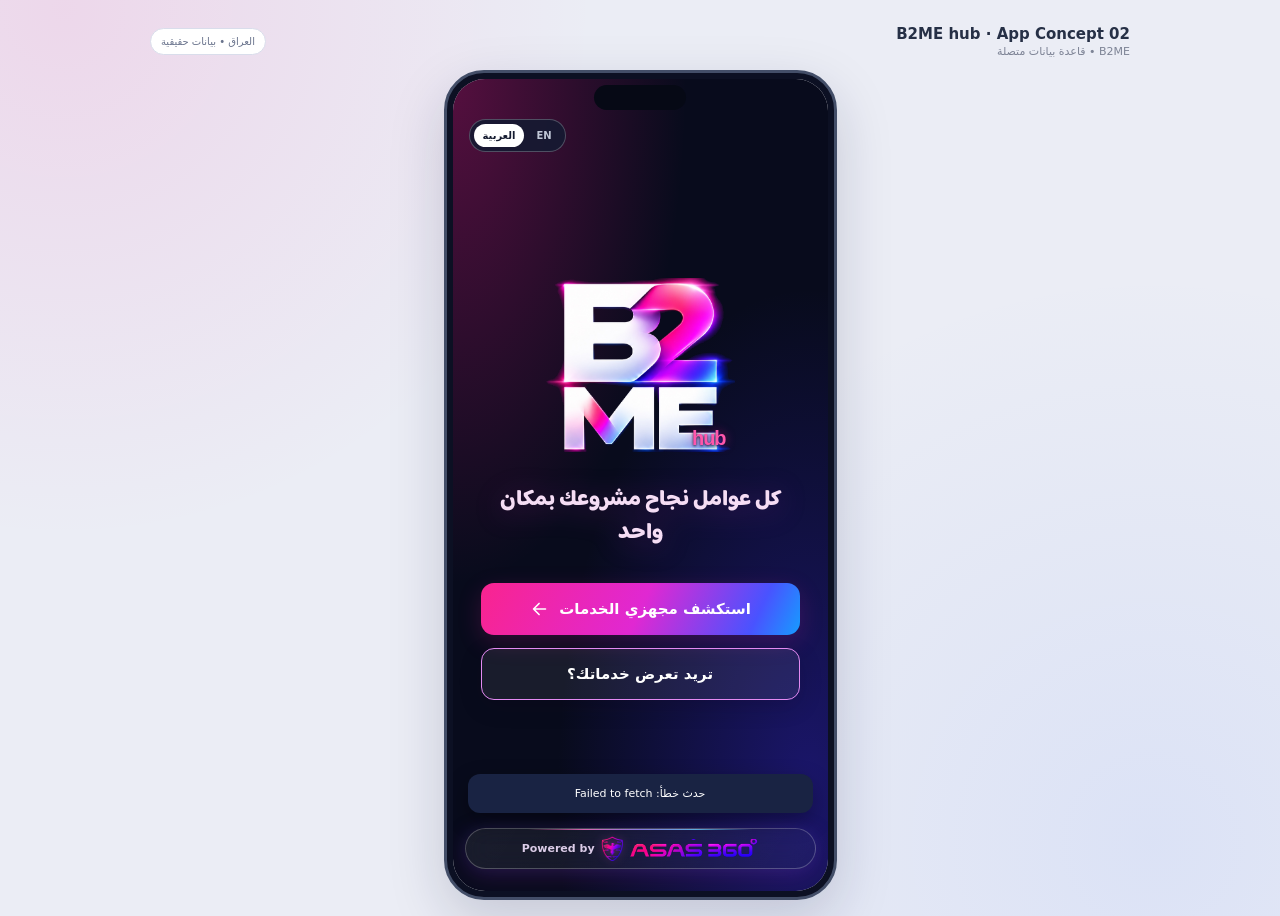
==== commit 17ee6bb4: "B2ME hub: slogan, integrated pink hub branding, My Account and persistent provider action" ====
--- a/index.html
+++ b/index.html
@@ -1,4 +1,4 @@
-<!doctype html><html lang="ar" dir="rtl"><head><meta charset="utf-8"><meta name="viewport" content="width=device-width,initial-scale=1,viewport-fit=cover"><meta name="theme-color" content="#090b1e"><title>B2ME — Iraq First · Interactive MVP</title><link rel="preconnect" href="https://fonts.googleapis.com"><link rel="preconnect" href="https://fonts.gstatic.com" crossorigin><link rel="stylesheet" href="https://fonts.googleapis.com/css2?family=Baloo+Bhaijaan+2:wght@700;800&display=swap"><style>
+<!doctype html><html lang="ar" dir="rtl"><head><meta charset="utf-8"><meta name="viewport" content="width=device-width,initial-scale=1,viewport-fit=cover"><meta name="theme-color" content="#090b1e"><title>B2ME hub — Business Services</title><link rel="preconnect" href="https://fonts.googleapis.com"><link rel="preconnect" href="https://fonts.gstatic.com" crossorigin><link rel="stylesheet" href="https://fonts.googleapis.com/css2?family=Baloo+Bhaijaan+2:wght@700;800&display=swap"><style>
 :root{--navy:#090c21;--indigo:#172043;--pink:#fa238d;--purple:#9438ee;--blue:#207aff;--bg:#f6f7fc;--line:#e9eaf2;--muted:#7b8296;--white:#fff;--grad:linear-gradient(115deg,#f9248f 0%,#e028d2 50%,#4953ff 85%,#169cff 100%)}*{box-sizing:border-box}html,body{margin:0;min-height:100%;font-family:system-ui,-apple-system,'Segoe UI',Tahoma,Arial,sans-serif}body{background:#e5e9f2;color:#18223d}button,input,textarea,select{font:inherit}button{cursor:pointer}a{color:inherit}button:focus-visible,input:focus-visible,textarea:focus-visible,select:focus-visible,a:focus-visible{outline:3px solid #ff6dbb;outline-offset:2px}.workspace{min-height:100dvh;display:flex;flex-direction:column;align-items:center;gap:12px;padding:16px;background:radial-gradient(circle at 5% 1%,#ff28961c,transparent 35%),radial-gradient(circle at 90% 92%,#366fff16,transparent 40%),#ebedf5}.workspaceTop{width:min(100%,980px);display:flex;align-items:center;justify-content:space-between;gap:10px;color:#263046}.workspaceTop strong{font-size:15px}.workspaceTop small{display:block;color:#7d8395;font-size:11px;margin-top:2px}.prototype{font-size:10px;color:#69738c;border:1px solid #d9ddeb;padding:7px 10px;border-radius:30px;background:white;white-space:nowrap}.phone{width:393px;max-width:100%;height:min(850px,calc(100dvh - 95px));min-height:570px;background:#0c1023;padding:6px;border:3px solid #434e68;border-radius:40px;box-shadow:0 20px 55px #131a412c;position:relative}.phone:after{content:'';position:absolute;width:92px;height:25px;border-radius:24px;background:#060915;top:12px;left:50%;transform:translateX(-50%);z-index:9;pointer-events:none}.app{height:100%;border-radius:32px;overflow:hidden;position:relative;background:var(--bg)}.screen{display:none;height:100%;overflow-y:auto;padding-bottom:94px;scrollbar-width:none}.screen.active{display:block}.screen::-webkit-scrollbar{display:none}.screen.dark{background:radial-gradient(ellipse at 0% 0%,#fe188b50,transparent 44%),radial-gradient(ellipse at 95% 88%,#3525db6a,transparent 50%),#080b1c;color:#fff;padding-bottom:0}.screenTop{padding:89px 21px 15px;background:#fff;display:flex;align-items:center;justify-content:space-between;min-height:144px;border-bottom:1px solid var(--line)}.screenTop h2{font-size:17px;margin:0}.screenTop small{font-size:11px;color:var(--muted)}.topback{width:34px;height:34px;display:grid;place-items:center;border:1px solid #e8eaf1;background:#f7f8fc;border-radius:11px;color:#273452}.topback .svgico{width:18px;height:18px}.langControl{position:absolute;top:40px;left:16px;z-index:15;display:flex;gap:3px;background:#151a32e8;border:1px solid #ffffff3d;border-radius:30px;padding:4px;direction:ltr}.langControl button{border:0;background:transparent;color:#c0c6d6;border-radius:22px;padding:6px 9px;font-weight:800;font-size:10px}.langControl button.sel{background:#fff;color:#151b30}.authwrap{min-height:100%;display:flex;flex-direction:column;gap:11px;padding:90px 26px 21px;text-align:center}.brandOriginal{display:block;width:225px;max-width:100%;height:auto;margin:2px auto 0}.slogan{font-size:13px;font-weight:700;color:#fff;margin:6px auto 8px;line-height:1.7}.authCard{border:1px solid #ffffff29;border-radius:20px;background:#ffffff0d;backdrop-filter:blur(15px);padding:15px;text-align:start}.authTabs{display:flex;padding:3px;background:#ffffff12;border-radius:12px;gap:4px;margin-bottom:16px}.authTabs button{flex:1;background:transparent;border:0;border-radius:9px;padding:11px;font-weight:800;font-size:13px;color:#c8ccdf}.authTabs button.active{color:#17162a;background:#fff}.authCard label{display:block;font-size:11px;font-weight:700;color:#d8d9e7;margin:9px 2px 6px}.authCard input{width:100%;height:43px;border:1px solid #ffffff3a;background:#080c26b0;color:white;border-radius:11px;padding:0 12px;font-size:13px;outline:none}.authCard input::placeholder{color:#939ab1}.remember{display:flex;align-items:center;gap:8px;margin-top:12px;color:#d1d4e7;font-size:11px}.remember input{width:16px;height:16px;accent-color:#ff2c92}.cta{display:flex;align-items:center;justify-content:center;border:0;border-radius:13px;background:var(--grad);box-shadow:0 7px 24px #e3209f31;color:white;padding:14px 15px;font-size:13px;font-weight:850;width:100%;gap:8px}.cta:active{transform:scale(.99)}.authCard .cta{margin-top:15px}.authFooter{display:flex;align-items:center;justify-content:center;gap:8px;flex-wrap:nowrap;margin-top:auto;color:#e7d7f3;direction:ltr;font-size:11px;font-weight:700;white-space:nowrap}.authFooter span{opacity:.95}.authFooter img{display:block;object-fit:contain;max-width:none;width:auto}.authFooter .asasShield{height:23px}.authFooter .asasWordmark{height:19px}.authFooter{gap:6px;min-height:28px}.onlyAuth{display:none}.error{color:#ff92bc;font-size:11px;min-height:15px;margin-top:7px}.choiceWrap{min-height:100%;display:flex;flex-direction:column;align-items:center;justify-content:center;padding:90px 28px 36px;text-align:center}.choiceIcon{width:190px;max-width:100%;height:auto;object-fit:contain;border-radius:0;margin-bottom:22px}.choiceWrap h2{font-size:22px;line-height:1.6;margin:0 0 14px}.choiceWrap .cta{margin-top:25px}.textLink{border:0;background:transparent;font-size:12px;color:#f1d9f7;text-decoration:underline;text-underline-offset:5px;padding:17px 5px;line-height:1.6}.choiceHint{font-size:11px;color:#aeb8cf;line-height:1.8;margin:3px 0 0}.headArea{padding-top:90px;background:radial-gradient(ellipse at 2% 0%,#e71f934d,transparent 65%),linear-gradient(145deg,#0a0e23,#15204b);color:#fff;border-radius:0 0 23px 23px;padding:90px 18px 21px}.headLine{display:flex;justify-content:space-between;align-items:center;gap:10px}.tinyBrand{display:flex;align-items:center;gap:7px}.tinyBrand img{width:70px;height:auto;object-fit:contain;border-radius:0}.tinyBrand strong{display:none}.tinyBrand small{display:block;color:#abb6d1;font-size:10px;margin-top:2px}.iconButton{width:38px;height:38px;border-radius:12px;border:1px solid #ffffff44;background:#ffffff13;color:#fff;display:grid;place-items:center;position:relative}.iconButton .svgico{width:19px;height:19px}.dot{position:absolute;top:6px;right:6px;width:7px;height:7px;background:#ff318f;border-radius:50%;border:1px solid #19203c}.headArea h2{font-family:'Baloo Bhaijaan 2',Tahoma,system-ui,sans-serif;font-size:22px;font-weight:800;line-height:1.4;color:#fff;margin:22px 0 12px}.searchbar{display:flex;align-items:center;gap:9px;border-radius:13px;background:#fff;color:#8e96aa;padding:0 12px}.svgico{width:22px;height:22px}.searchbar .svgico{width:19px;height:19px;flex:none}.searchbar input{height:47px;min-width:0;width:100%;border:0;outline:0;background:transparent;color:#202945;font-size:11px}.searchbar input::placeholder{color:#8991a5}.sectionRow{display:flex;align-items:center;justify-content:space-between;padding:20px 17px 12px;gap:12px}.sectionRow h3{margin:0;font-size:14px}.sectionRow button{border:0;background:transparent;color:#e92393;font-size:11px;font-weight:700;white-space:nowrap}.catGrid{display:grid;grid-template-columns:repeat(3,1fr);gap:9px;padding:0 17px}.category{border:1px solid var(--line);background:#fff;min-height:102px;box-shadow:0 6px 15px #181a3b08;border-radius:15px;display:flex;flex-direction:column;align-items:center;justify-content:center;gap:8px;padding:12px 6px;text-align:center}.categoryIcon{width:38px;height:38px;display:grid;place-items:center;border-radius:12px}.categoryIcon .svgico{width:21px;height:21px}.category span:last-child{font-size:10px;font-weight:800;line-height:1.5}.smallPill{background:#f9ecfb;color:#9e2fb0;font-size:9px;padding:5px 7px;border-radius:8px;font-weight:800}.horizontalOffers{display:flex;gap:10px;overflow-x:auto;padding:0 17px 10px;scrollbar-width:none}.offerCard{flex:0 0 215px;background:#fff;border:1px solid var(--line);border-radius:16px;overflow:hidden;box-shadow:0 5px 15px #171b3808;text-align:start;padding:0;position:relative}.offerVisual{height:92px;background:linear-gradient(130deg,#131a3f,#b31f88 55%,#2546ac);display:grid;place-items:center;color:#fff;font-size:20px;font-weight:900}.offerCard:nth-child(2) .offerVisual{background:linear-gradient(120deg,#0b2143,#1c69ae 65%,#36bfe1)}.offerCard .offerTxt{padding:10px}.offerCard strong{display:block;font-size:11px;margin-bottom:6px}.offerCard small{font-size:10px;color:#737b92;line-height:1.5}.offerMark{position:absolute;top:10px;left:10px;background:#fff;border-radius:7px;color:#c42482;font-size:9px;padding:5px 7px;font-weight:800}.companyGrid{padding:0 17px;display:grid;gap:12px}.companyCard{border:1px solid var(--line);border-radius:17px;background:#fff;overflow:hidden;box-shadow:0 5px 18px #1e24510a;position:relative}.cover{height:110px;background:radial-gradient(circle at 22% 10%,#db26a27a,transparent 42%),radial-gradient(circle at 90% 88%,#2359e8c7,transparent 40%),linear-gradient(120deg,#0c1128,#293f7a);display:block}.cover.c2{background:linear-gradient(135deg,#182643,#8142b3 55%,#f369b5)}.cover.c3{background:linear-gradient(135deg,#111e34,#1f6d88 55%,#6ac1e5)}.cover.c4{background:linear-gradient(125deg,#33223a,#aa5d50 50%,#e4b977)}.companyCardBody{padding:0 13px 12px;position:relative}.companyLogo{width:54px;height:54px;border-radius:13px;margin-top:-27px;background:#121729;border:3px solid #fff;display:grid;place-items:center;color:#fff;font-weight:900;overflow:hidden;font-size:12px}.companyLogo img{width:100%;height:100%;object-fit:contain}.bizTitle{font-size:13px;font-weight:850;margin:9px 0 4px}.bizField{font-size:10px;color:#717b90}.bizBottom{display:flex;align-items:center;justify-content:space-between;margin-top:12px;gap:8px}.bizBottom span{font-size:10px;color:#8c95a8}.miniBtn{border:0;background:#fbe9f4;border-radius:9px;padding:8px 10px;color:#c52383;font-size:11px;font-weight:850}.favoriteBtn{position:absolute;top:12px;right:12px;background:#fff;width:32px;height:32px;display:grid;place-items:center;border:0;border-radius:10px;color:#6c738b}.favoriteBtn.on{color:#fb278d}.favoriteBtn .svgico{width:18px;height:18px}.filterRow{display:flex;gap:7px;overflow-x:auto;padding:12px 17px 13px;scrollbar-width:none}.filterChip{border:1px solid #dfe2ee;background:#fff;border-radius:24px;padding:9px 11px;white-space:nowrap;font-size:10px;font-weight:750;color:#5b6376}.filterChip.on{background:#151b36;color:#fff;border-color:#151b36}.pageIntro{padding:16px 17px 3px;font-size:11px;color:#788097;line-height:1.7}.empty{margin:30px 17px;text-align:center;background:white;border:1px dashed #d9dbe9;border-radius:15px;padding:35px 16px;color:#7a8296;font-size:12px;line-height:1.8}.pageBody{padding:15px 17px}.profileCover{height:148px;border-radius:17px;background:radial-gradient(circle at 24% 15%,#fe248c77,transparent 50%),radial-gradient(circle at 90% 80%,#4841f5a0,transparent 45%),#0c1435;position:relative;overflow:hidden}.profileSummary{background:#fff;border:1px solid var(--line);border-radius:17px;padding:15px;margin:-27px 11px 0;position:relative}.profileSummary .companyLogo{margin:-42px 0 10px;width:65px;height:65px}.profileSummary h2{font-size:18px;margin:7px 0}.profileSummary p{font-size:12px;color:#647088;line-height:1.8;margin:8px 0 12px}.infoCard{background:white;border:1px solid var(--line);border-radius:15px;margin-top:13px;padding:14px}.infoCard h3{margin:0 0 10px;font-size:13px}.infoRow{display:flex;align-items:center;gap:9px;font-size:11px;padding:9px 1px;border-bottom:1px solid #f0f0f4;word-break:break-word}.infoRow:last-child{border-bottom:0}.infoRow .svgico{width:16px;height:16px;flex:none;color:#b22a92}.infoRow a{text-decoration:none;color:#48577d}.field{display:flex;flex-direction:column;gap:6px;margin-bottom:13px}.field label{font-size:11px;font-weight:800;color:#36415c}.field input,.field textarea,.field select{width:100%;border:1px solid #dee2ed;border-radius:12px;background:#fff;padding:12px;color:#243049;font-size:12px;outline:0}.field textarea{resize:vertical;min-height:100px}.field input:focus,.field textarea:focus,.field select:focus{border-color:#ea3dab;box-shadow:0 0 0 3px #ea3dab18}.formCard{border:1px solid var(--line);background:#fff;border-radius:18px;padding:17px;margin-bottom:12px}.formNotice{font-size:11px;color:#69738c;line-height:1.9;background:#f2f2fe;border-radius:12px;padding:13px;margin-bottom:17px}.subtle{font-size:10px;color:#8b93a7;line-height:1.8}.underCTA{display:block;text-align:center;font-size:11px;color:#8891a4;margin-top:11px}.tabs{height:70px;padding:7px 10px 6px;background:#fff;border-top:1px solid var(--line);position:absolute;bottom:0;left:0;right:0;z-index:10;display:none;align-items:center;justify-content:space-between}.tabs.show{display:flex}.tab{background:none;border:0;display:flex;flex-direction:column;align-items:center;justify-content:center;gap:5px;color:#8b94a5;font-size:9px;font-weight:800;width:24%}.tab.active{color:#ec278e}.tab .svgico{width:20px;height:20px}.notificationItem{border:1px solid var(--line);background:white;padding:15px;border-radius:16px;margin-bottom:10px;display:flex;gap:11px}.notiDot{height:11px;width:11px;background:#f52298;border-radius:50%;margin-top:4px;flex:none}.notificationItem strong{font-size:12px}.notificationItem p{font-size:11px;color:#778097;line-height:1.8;margin:5px 0}.loadingNotice{text-align:center;color:#8190a6;font-size:10px;padding:15px}.inlineBadges{display:flex;flex-wrap:wrap;gap:5px;margin-top:10px}.inlineBadges span{font-size:10px;border:1px solid #e8eaf2;border-radius:8px;padding:6px 8px;color:#677189}.toast{position:absolute;z-index:22;bottom:78px;left:15px;right:15px;background:#192343;color:#fff;border-radius:12px;padding:13px;text-align:center;font-size:11px;box-shadow:0 8px 22px #0005;display:none}.toast.show{display:block}html[dir=ltr] .langControl{left:auto;right:16px}html[dir=ltr] .favoriteBtn{right:auto;left:12px}html[dir=ltr] .offerMark{left:auto;right:10px}@media(min-width:800px){.workspace{padding-top:24px}.phone{height:830px}}
 
 .previewNotice{border:1px solid #e97bac77;background:#47173973;color:#f6dbec;line-height:1.55;font-size:11px;border-radius:12px;padding:10px 12px;text-align:center}
@@ -28,7 +28,7 @@
 
 /* Directory header imagery matched to B2ME's bright atrium footer */
 #listings .screenTop{position:relative;isolation:isolate;background:linear-gradient(180deg,rgba(248,247,252,.42),rgba(248,247,252,.78)),url('assets/b2me-directory-header.webp') center 48%/cover no-repeat!important;border-bottom:1px solid rgba(210,208,220,.55)}
-</style><style id="directory-segment">.directorySwitch{display:grid;grid-template-columns:repeat(2,minmax(0,1fr));gap:5px;margin:14px 17px 4px;padding:5px;border:1px solid #dfe2ee;border-radius:15px;background:#eef0f8}.directoryOption{min-width:0;border:1px solid transparent;border-radius:11px;padding:12px 8px;background:transparent;color:#58617b;font-size:12px;font-weight:800;transition:background-color .16s,color .16s}.directoryOption.on{background:#151b36;color:#fff;border-color:#151b36;box-shadow:0 4px 12px #151b3625}.directoryOption:not(.on):hover{background:#fff;color:#172043}@media(prefers-reduced-motion:reduce){.directoryOption{transition:none}}</style></head><body><main class="workspace"><div class="workspaceTop"><div><strong>B2ME · App Concept 02</strong><small id="demoSubtitle">نموذج واجهات تجريبي — بدون خادم فعلي</small></div><span class="prototype" id="demoBadge">Iraq first · B2B · Demo</span></div><div class="phone"><div class="app" id="app">
+</style></head><body><main class="workspace"><div class="workspaceTop"><div><strong>B2ME · App Concept 02</strong><small id="demoSubtitle">نموذج واجهات تجريبي — بدون خادم فعلي</small></div><span class="prototype" id="demoBadge">Iraq first · B2B · Demo</span></div><div class="phone"><div class="app" id="app">
 <div class="langControl" aria-label="Language"><button id="la" onclick="setLanguage('ar')" class="sel">العربية</button><button id="le" onclick="setLanguage('en')">EN</button></div>
 <section class="screen dark active" id="auth"><div class="authwrap">
   <img id="b2meApprovedLogoStatic" class="brandOriginal" alt="B2ME approved logo" src="[data-uri]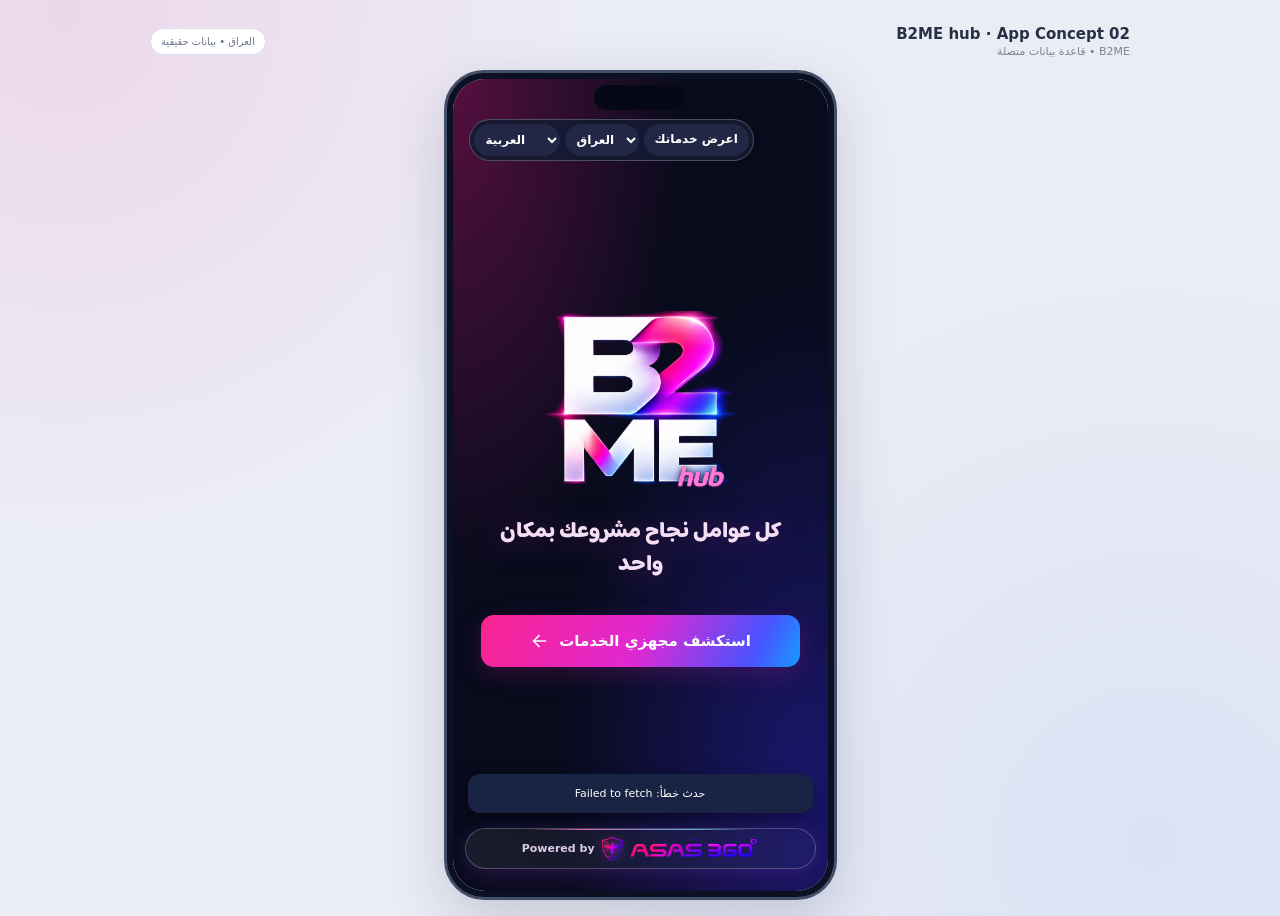
==== commit 600dbd73: "Match B2ME hub app navigation to the floating dock design" ====
--- a/index.html
+++ b/index.html
@@ -28,10 +28,10 @@
 
 /* Directory header imagery matched to B2ME's bright atrium footer */
 #listings .screenTop{position:relative;isolation:isolate;background:linear-gradient(180deg,rgba(248,247,252,.42),rgba(248,247,252,.78)),url('assets/b2me-directory-header.webp') center 48%/cover no-repeat!important;border-bottom:1px solid rgba(210,208,220,.55)}
-</style></head><body><main class="workspace"><div class="workspaceTop"><div><strong>B2ME · App Concept 02</strong><small id="demoSubtitle">نموذج واجهات تجريبي — بدون خادم فعلي</small></div><span class="prototype" id="demoBadge">Iraq first · B2B · Demo</span></div><div class="phone"><div class="app" id="app">
-<div class="langControl" aria-label="Language"><button id="la" onclick="setLanguage('ar')" class="sel">العربية</button><button id="le" onclick="setLanguage('en')">EN</button></div>
+</style><link rel="stylesheet" href="b2me-dock.css?v=1"></head><body><main class="workspace"><div class="workspaceTop"><div><strong>B2ME · App Concept 02</strong><small id="demoSubtitle">نموذج واجهات تجريبي — بدون خادم فعلي</small></div><span class="prototype" id="demoBadge">Iraq first · B2B · Demo</span></div><div class="phone"><div class="app" id="app">
+<div class="langControl" aria-label="Preferences"><select id="app-language" aria-label="Language" onchange="setLanguage(this.value)"><option value="ar">العربية</option><option value="en">English</option></select><select id="app-country" aria-label="Country"><option value="IQ">العراق</option></select><button type="button" class="offerLocaleButton" id="app-offer-services" onclick="openProviderApplication(screen)">اعرض خدماتك</button></div>
 <section class="screen dark active" id="auth"><div class="authwrap">
-  <img id="b2meApprovedLogoStatic" class="brandOriginal" alt="B2ME approved logo" src="[data-uri]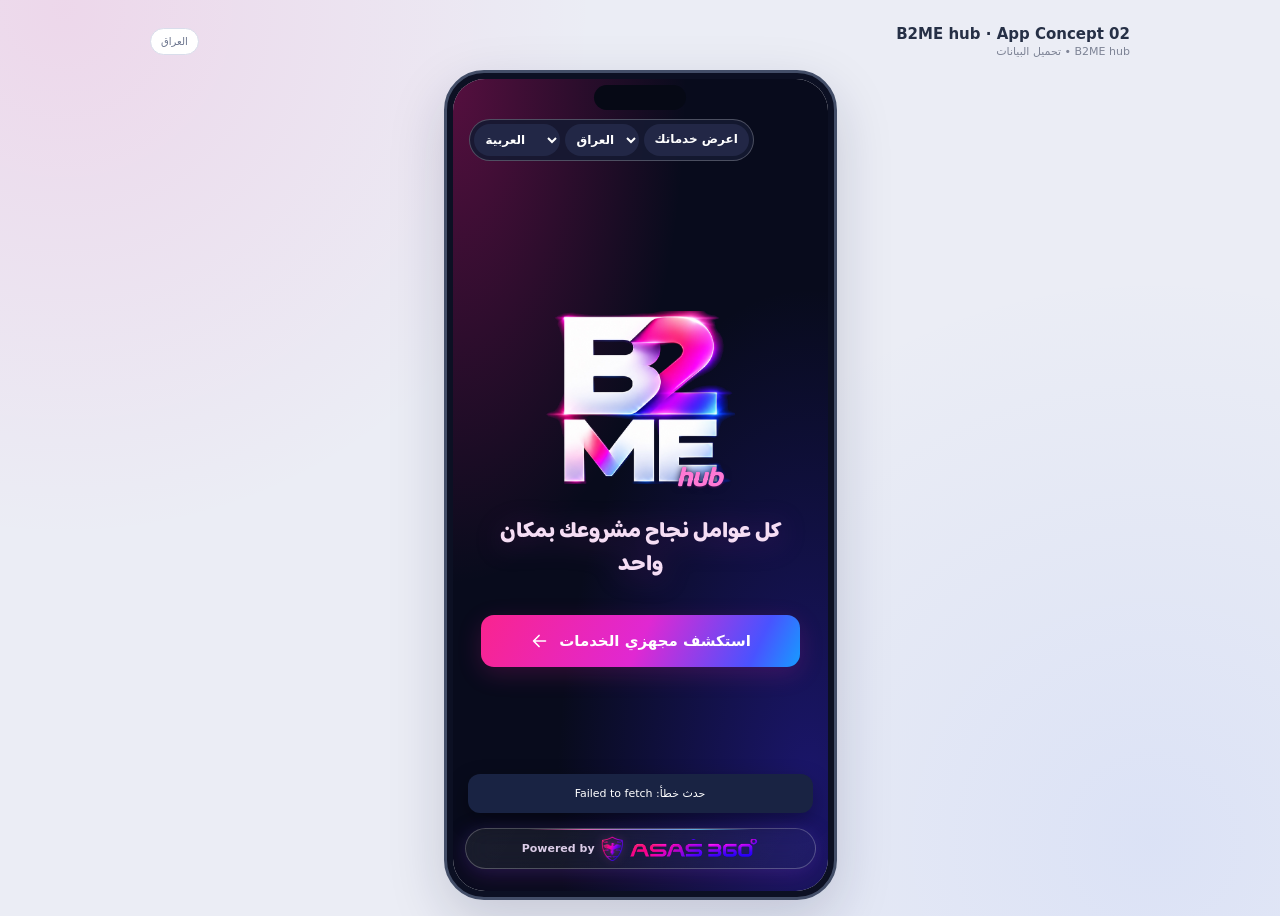
==== commit 1d6d22a6: "Use B2ME hub in the app connection status" ====
--- a/index.html
+++ b/index.html
@@ -402,9 +402,7 @@
 });
 function liveRender(){
  render();
- const badge=el("demoBadge");if(badge)badge.textContent=msg("العراق • بيانات حقيقية","Iraq • Live data");
- const subtitle=el("demoSubtitle");if(subtitle)subtitle.textContent=
-  msg("B2ME • قاعدة بيانات متصلة","B2ME • Connected database");
+ const badge=el("demoBadge");if(badge)badge.textContent=msg("العراق","Iraq");
 }
 async function loadCatalog(){
  try{
@@ -742,8 +740,8 @@
  if(!catalogReady&&companies.length)companies.splice(0);
  const status=el("demoSubtitle");
  if(status)status.textContent=catalogReady?
-   msg("B2ME • متصل بقاعدة البيانات","B2ME • Connected to database"):
-   msg("B2ME • تحميل البيانات","B2ME • Loading data");
+   msg("B2ME hub • متصل بقاعدة البيانات","B2ME hub • Connected to database"):
+   msg("B2ME hub • تحميل البيانات","B2ME hub • Loading data");
 };})(render);
 window.b2meMyRequests=async function(){
  if(!requireAuth())return;
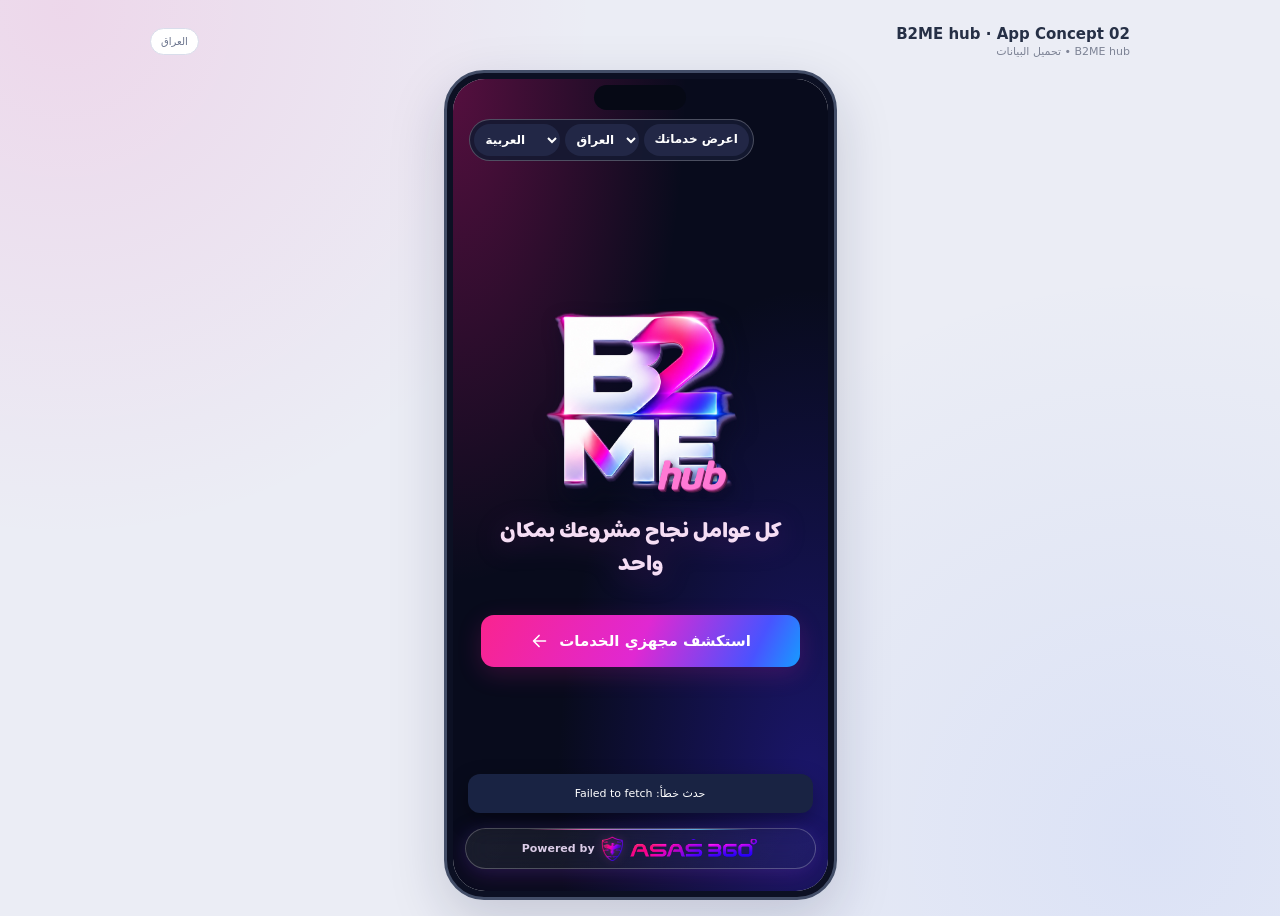
==== commit 13105fe5: "Add city backdrop and stronger 3D B2ME hub branding" ====
--- a/index.html
+++ b/index.html
@@ -28,7 +28,7 @@
 
 /* Directory header imagery matched to B2ME's bright atrium footer */
 #listings .screenTop{position:relative;isolation:isolate;background:linear-gradient(180deg,rgba(248,247,252,.42),rgba(248,247,252,.78)),url('assets/b2me-directory-header.webp') center 48%/cover no-repeat!important;border-bottom:1px solid rgba(210,208,220,.55)}
-</style><link rel="stylesheet" href="b2me-dock.css?v=1"></head><body><main class="workspace"><div class="workspaceTop"><div><strong>B2ME · App Concept 02</strong><small id="demoSubtitle">نموذج واجهات تجريبي — بدون خادم فعلي</small></div><span class="prototype" id="demoBadge">Iraq first · B2B · Demo</span></div><div class="phone"><div class="app" id="app">
+</style><link rel="stylesheet" href="b2me-dock.css?v=2"></head><body><main class="workspace"><div class="workspaceTop"><div><strong>B2ME · App Concept 02</strong><small id="demoSubtitle">نموذج واجهات تجريبي — بدون خادم فعلي</small></div><span class="prototype" id="demoBadge">Iraq first · B2B · Demo</span></div><div class="phone"><div class="app" id="app">
 <div class="langControl" aria-label="Preferences"><select id="app-language" aria-label="Language" onchange="setLanguage(this.value)"><option value="ar">العربية</option><option value="en">English</option></select><select id="app-country" aria-label="Country"><option value="IQ">العراق</option></select><button type="button" class="offerLocaleButton" id="app-offer-services" onclick="openProviderApplication(screen)">اعرض خدماتك</button></div>
 <section class="screen dark active" id="auth"><div class="authwrap">
   <img id="b2meApprovedLogoStatic" class="brandOriginal" alt="B2ME hub approved logo" src="[data-uri]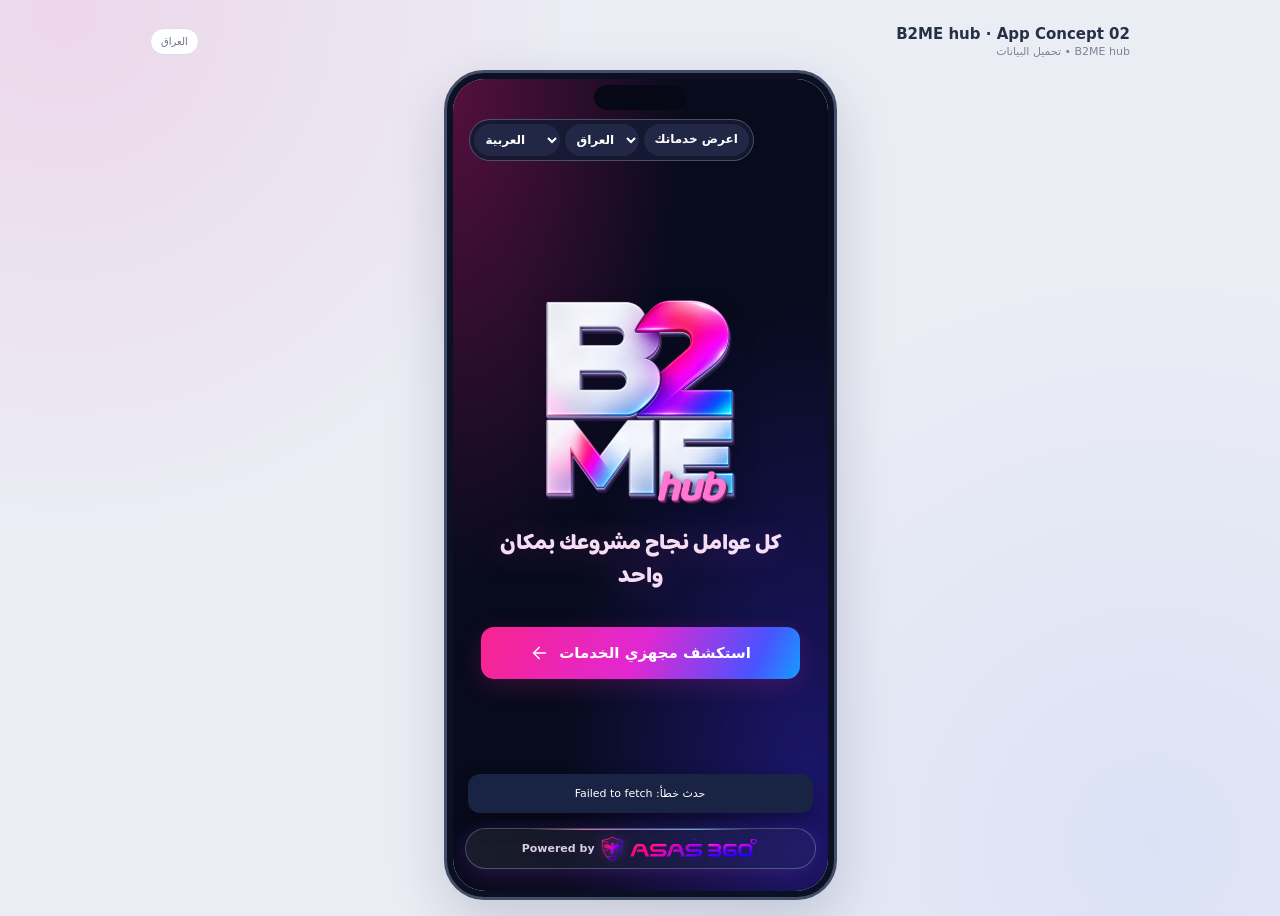
